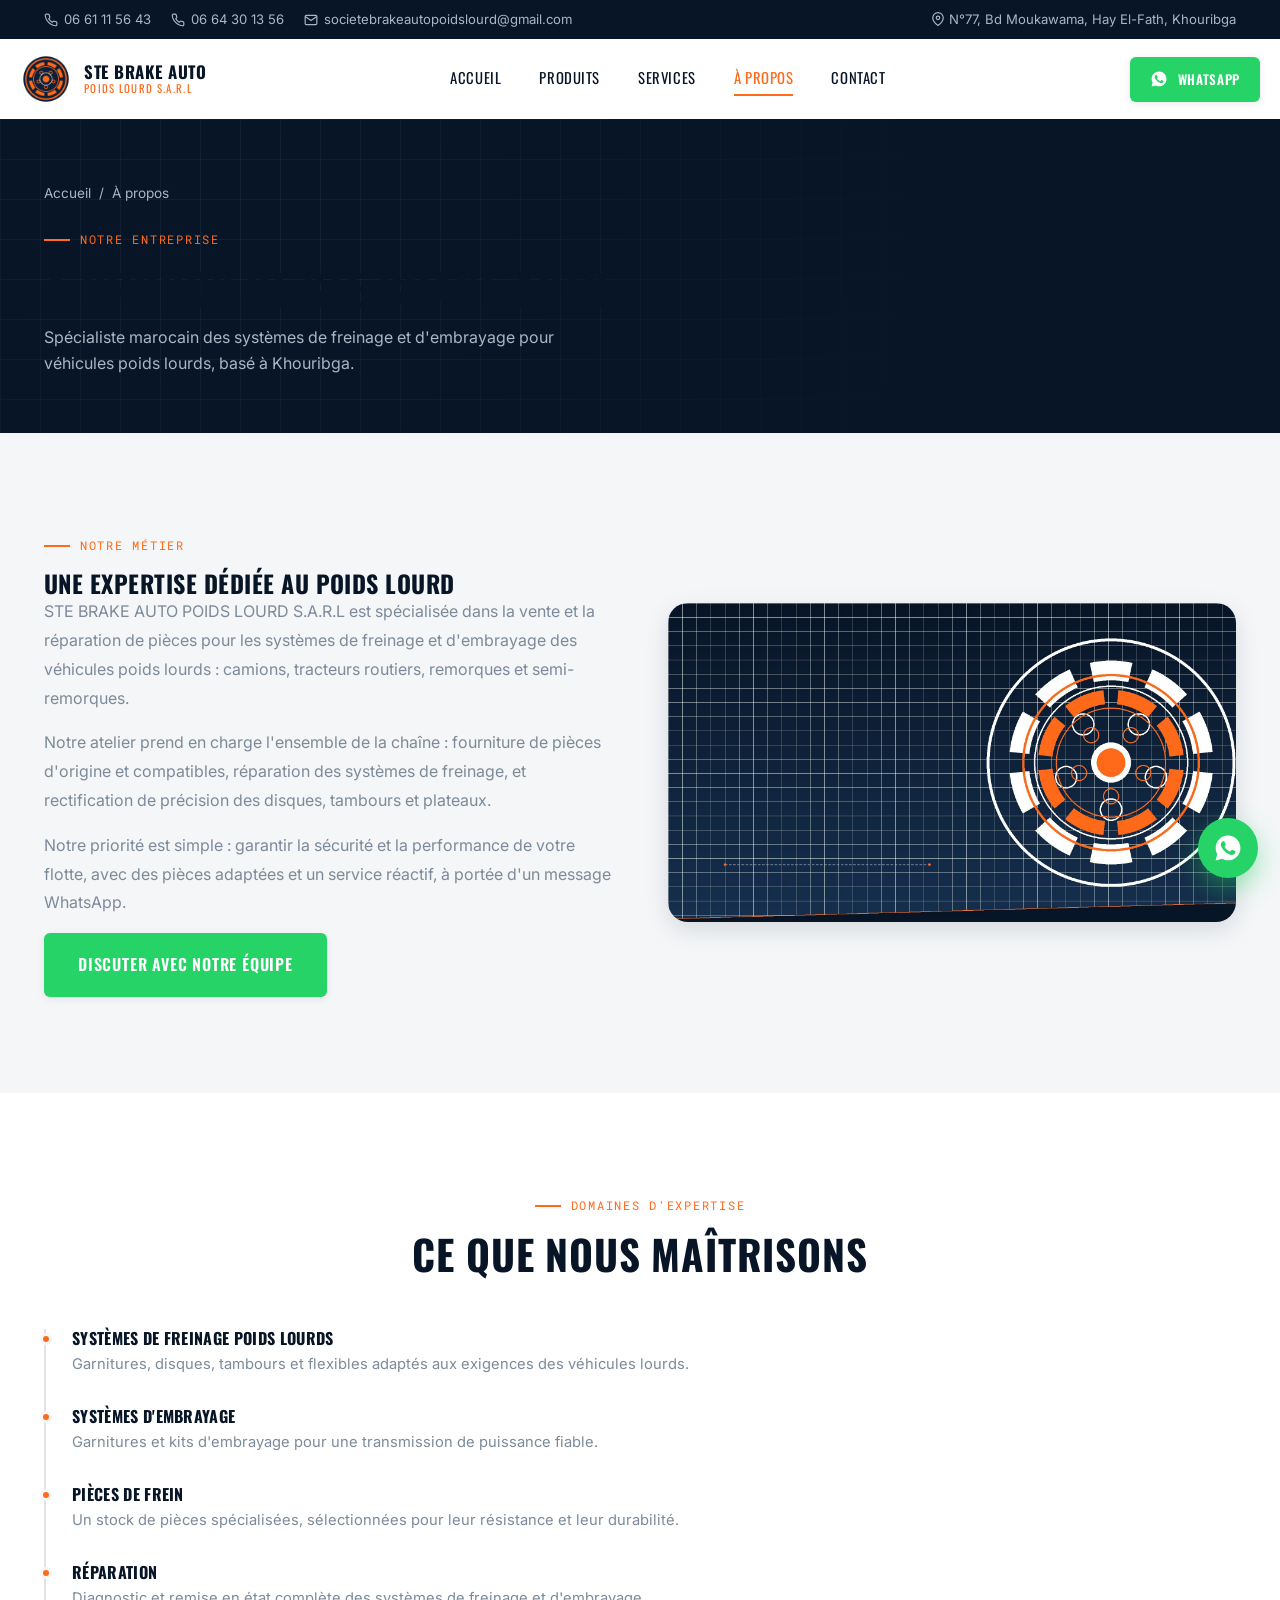
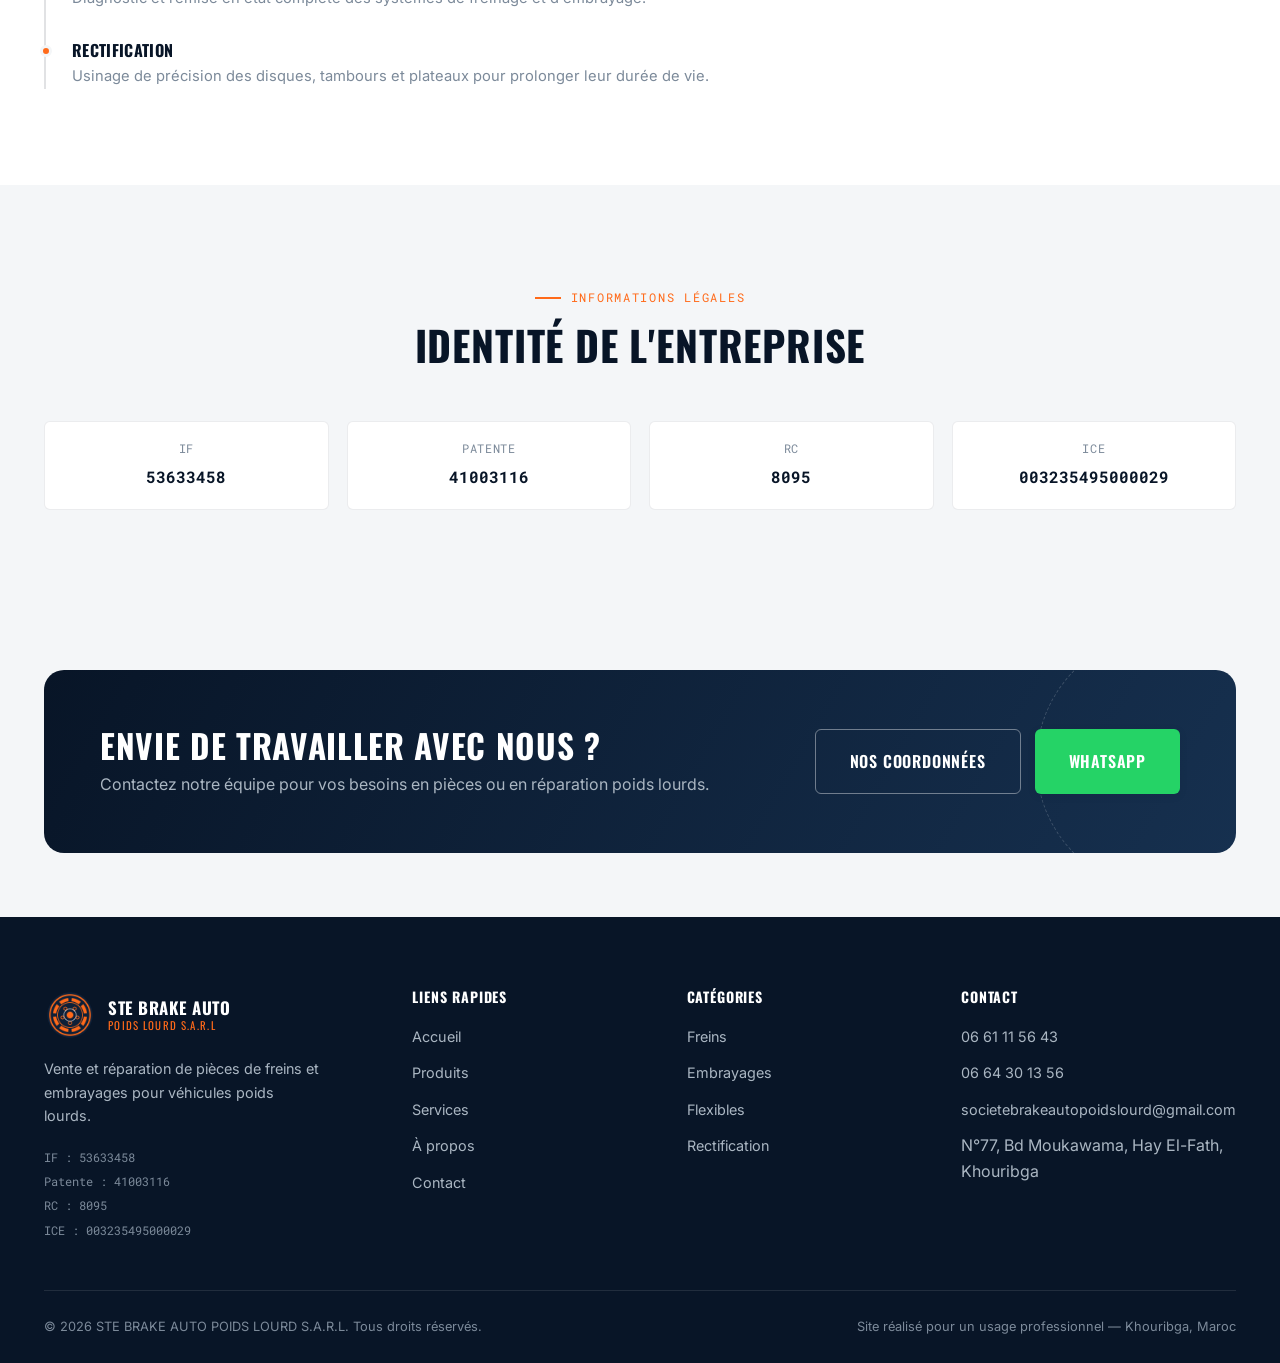
==== a-propos.html @ 781eb17f "first commit" ====
<!DOCTYPE html>
<html lang="fr">
<head>
<meta charset="UTF-8">
<meta name="viewport" content="width=device-width, initial-scale=1.0">
<title>À propos | STE BRAKE AUTO POIDS LOURD S.A.R.L</title>
<meta name="description" content="STE BRAKE AUTO POIDS LOURD S.A.R.L, spécialiste des systèmes de freinage et d'embrayage pour véhicules poids lourds à Khouribga, Maroc.">
<meta property="og:type" content="website">
<meta property="og:title" content="À propos | STE BRAKE AUTO POIDS LOURD">
<meta property="og:description" content="Spécialiste des systèmes de freinage et d'embrayage pour poids lourds.">
<meta property="og:image" content="./images/logo/logo.png">
<link rel="icon" type="image/png" sizes="32x32" href="./images/icons/favicon-32.png">
<link rel="apple-touch-icon" href="./images/icons/favicon-180.png">
<link rel="stylesheet" href="./css/style.css">
</head>
<body data-page="a-propos">

<div class="topbar">
  <div class="container">
    <div class="topbar-left">
      <a href="tel:+212661115643"><svg viewBox="0 0 24 24" fill="none" stroke="currentColor" stroke-width="2"><path d="M22 16.92v3a2 2 0 0 1-2.18 2 19.79 19.79 0 0 1-8.63-3.07 19.5 19.5 0 0 1-6-6 19.79 19.79 0 0 1-3.07-8.67A2 2 0 0 1 4.11 2h3a2 2 0 0 1 2 1.72c.127.96.362 1.903.7 2.81a2 2 0 0 1-.45 2.11L8.09 9.91a16 16 0 0 0 6 6l1.27-1.27a2 2 0 0 1 2.11-.45c.907.338 1.85.573 2.81.7A2 2 0 0 1 22 16.92z"/></svg> 06 61 11 56 43</a>
      <a href="tel:+212664301356"><svg viewBox="0 0 24 24" fill="none" stroke="currentColor" stroke-width="2"><path d="M22 16.92v3a2 2 0 0 1-2.18 2 19.79 19.79 0 0 1-8.63-3.07 19.5 19.5 0 0 1-6-6 19.79 19.79 0 0 1-3.07-8.67A2 2 0 0 1 4.11 2h3a2 2 0 0 1 2 1.72c.127.96.362 1.903.7 2.81a2 2 0 0 1-.45 2.11L8.09 9.91a16 16 0 0 0 6 6l1.27-1.27a2 2 0 0 1 2.11-.45c.907.338 1.85.573 2.81.7A2 2 0 0 1 22 16.92z"/></svg> 06 64 30 13 56</a>
      <a href="mailto:societebrakeautopoidslourd@gmail.com"><svg viewBox="0 0 24 24" fill="none" stroke="currentColor" stroke-width="2"><path d="M22 6 12 13 2 6"/><rect x="2" y="4" width="20" height="16" rx="2"/></svg> societebrakeautopoidslourd@gmail.com</a>
    </div>
    <div class="topbar-right">
      <span><svg viewBox="0 0 24 24" fill="none" stroke="currentColor" stroke-width="2" style="display:inline;vertical-align:-2px;width:14px;height:14px;"><path d="M21 10c0 7-9 13-9 13s-9-6-9-13a9 9 0 0 1 18 0z"/><circle cx="12" cy="10" r="3"/></svg> N°77, Bd Moukawama, Hay El-Fath, Khouribga</span>
    </div>
  </div>
</div>

<header class="site-header">
  <div class="container header-main">
    <a href="./index.html" class="brand">
      <img src="./images/logo/logo.png" alt="Logo STE BRAKE AUTO POIDS LOURD">
      <span class="brand-text"><strong>STE BRAKE AUTO</strong><span>Poids Lourd S.A.R.L</span></span>
    </a>
    <nav class="main-nav" aria-label="Navigation principale">
      <ul>
        <li><a href="./index.html" data-page="accueil">Accueil</a></li>
        <li><a href="./produits.html" data-page="produits">Produits</a></li>
        <li><a href="./services.html" data-page="services">Services</a></li>
        <li><a href="./a-propos.html" data-page="a-propos">À propos</a></li>
        <li><a href="./contact.html" data-page="contact">Contact</a></li>
      </ul>
    </nav>
    <div class="header-actions">
      <a href="#" data-wa="general" class="btn btn-whatsapp">
        <svg viewBox="0 0 24 24" fill="currentColor"><path d="M12.04 2C6.58 2 2.13 6.45 2.13 11.91c0 1.75.46 3.46 1.32 4.96L2.05 22l5.25-1.38a9.9 9.9 0 0 0 4.74 1.21h.01c5.46 0 9.91-4.45 9.91-9.91C21.96 6.45 17.5 2 12.04 2Zm5.8 14.09c-.24.68-1.4 1.32-1.93 1.4-.5.08-1.13.11-1.82-.11-.42-.13-.96-.31-1.65-.6-2.9-1.25-4.79-4.17-4.94-4.36-.14-.2-1.19-1.58-1.19-3.01 0-1.43.75-2.13 1.02-2.42.26-.29.57-.36.76-.36h.55c.18 0 .42-.03.65.5.24.55.81 1.9.88 2.04.07.14.12.31.02.5-.1.19-.15.31-.29.48-.15.17-.31.38-.44.51-.15.15-.3.31-.13.6.17.29.75 1.24 1.61 2 1.11.99 2.04 1.3 2.33 1.44.29.15.46.13.63-.05.17-.19.72-.84.92-1.13.19-.29.38-.24.63-.14.26.1 1.63.77 1.91.91.29.14.48.21.55.34.07.13.07.7-.17 1.38Z"/></svg>
        <span class="txt">WhatsApp</span>
      </a>
      <button class="hamburger" aria-label="Ouvrir le menu" aria-expanded="false"><span></span><span></span><span></span></button>
    </div>
  </div>
</header>
<div class="nav-overlay"></div>

<main>
  <section class="page-hero">
    <div class="container">
      <div class="breadcrumbs"><a href="./index.html">Accueil</a> / <span>À propos</span></div>
      <span class="eyebrow">Notre entreprise</span>
      <h1>À propos de STE BRAKE AUTO</h1>
      <p>Spécialiste marocain des systèmes de freinage et d'embrayage pour véhicules poids lourds, basé à Khouribga.</p>
    </div>
  </section>

  <section class="section">
    <div class="container about-hero">
      <div>
        <span class="eyebrow">Notre métier</span>
        <h2>Une expertise dédiée au poids lourd</h2>
        <p>STE BRAKE AUTO POIDS LOURD S.A.R.L est spécialisée dans la vente et la réparation de pièces pour les systèmes de freinage et d'embrayage des véhicules poids lourds : camions, tracteurs routiers, remorques et semi-remorques.</p>
        <p>Notre atelier prend en charge l'ensemble de la chaîne : fourniture de pièces d'origine et compatibles, réparation des systèmes de freinage, et rectification de précision des disques, tambours et plateaux.</p>
        <p>Notre priorité est simple : garantir la sécurité et la performance de votre flotte, avec des pièces adaptées et un service réactif, à portée d'un message WhatsApp.</p>
        <a href="#" data-wa="general" class="btn btn-whatsapp btn-lg">Discuter avec notre équipe</a>
      </div>
      <img src="./images/hero/hero-truck.jpg" alt="Illustration technique système de freinage poids lourd">
    </div>
  </section>

  <section class="section" style="background:var(--white);">
    <div class="container">
      <div class="section-head center">
        <span class="eyebrow" style="justify-content:center;">Domaines d'expertise</span>
        <h2 class="section-title">Ce que nous maîtrisons</h2>
      </div>
      <div class="timeline">
        <div class="timeline-item">
          <h4>Systèmes de freinage poids lourds</h4>
          <p>Garnitures, disques, tambours et flexibles adaptés aux exigences des véhicules lourds.</p>
        </div>
        <div class="timeline-item">
          <h4>Systèmes d'embrayage</h4>
          <p>Garnitures et kits d'embrayage pour une transmission de puissance fiable.</p>
        </div>
        <div class="timeline-item">
          <h4>Pièces de frein</h4>
          <p>Un stock de pièces spécialisées, sélectionnées pour leur résistance et leur durabilité.</p>
        </div>
        <div class="timeline-item">
          <h4>Réparation</h4>
          <p>Diagnostic et remise en état complète des systèmes de freinage et d'embrayage.</p>
        </div>
        <div class="timeline-item">
          <h4>Rectification</h4>
          <p>Usinage de précision des disques, tambours et plateaux pour prolonger leur durée de vie.</p>
        </div>
      </div>
    </div>
  </section>

  <section class="section">
    <div class="container">
      <div class="section-head center">
        <span class="eyebrow" style="justify-content:center;">Informations légales</span>
        <h2 class="section-title">Identité de l'entreprise</h2>
      </div>
      <div class="legal-grid">
        <div class="legal-item"><span>IF</span><strong>53633458</strong></div>
        <div class="legal-item"><span>Patente</span><strong>41003116</strong></div>
        <div class="legal-item"><span>RC</span><strong>8095</strong></div>
        <div class="legal-item"><span>ICE</span><strong>003235495000029</strong></div>
      </div>
    </div>
  </section>

  <section class="section-tight">
    <div class="container">
      <div class="cta-band">
        <div>
          <h2>Envie de travailler avec nous ?</h2>
          <p>Contactez notre équipe pour vos besoins en pièces ou en réparation poids lourds.</p>
        </div>
        <div class="cta-band-actions">
          <a href="./contact.html" class="btn btn-outline btn-lg">Nos coordonnées</a>
          <a href="#" data-wa="general" class="btn btn-whatsapp btn-lg">WhatsApp</a>
        </div>
      </div>
    </div>
  </section>
</main>

<footer class="site-footer">
  <div class="container">
    <div class="footer-grid">
      <div class="footer-brand">
        <a href="./index.html" class="brand">
          <img src="./images/logo/logo.png" alt="Logo STE BRAKE AUTO POIDS LOURD">
          <span class="brand-text"><strong>STE BRAKE AUTO</strong><span>Poids Lourd S.A.R.L</span></span>
        </a>
        <p>Vente et réparation de pièces de freins et embrayages pour véhicules poids lourds.</p>
        <div class="footer-legal">
          IF : 53633458<br>Patente : 41003116<br>RC : 8095<br>ICE : 003235495000029
        </div>
      </div>
      <div class="footer-col">
        <h4>Liens rapides</h4>
        <ul>
          <li><a href="./index.html">Accueil</a></li>
          <li><a href="./produits.html">Produits</a></li>
          <li><a href="./services.html">Services</a></li>
          <li><a href="./a-propos.html">À propos</a></li>
          <li><a href="./contact.html">Contact</a></li>
        </ul>
      </div>
      <div class="footer-col">
        <h4>Catégories</h4>
        <ul>
          <li><a href="./produits.html?categorie=freins">Freins</a></li>
          <li><a href="./produits.html?categorie=embrayages">Embrayages</a></li>
          <li><a href="./produits.html?categorie=flexibles">Flexibles</a></li>
          <li><a href="./services.html">Rectification</a></li>
        </ul>
      </div>
      <div class="footer-col">
        <h4>Contact</h4>
        <ul>
          <li><a href="tel:+212661115643">06 61 11 56 43</a></li>
          <li><a href="tel:+212664301356">06 64 30 13 56</a></li>
          <li><a href="mailto:societebrakeautopoidslourd@gmail.com">societebrakeautopoidslourd@gmail.com</a></li>
          <li>N°77, Bd Moukawama, Hay El-Fath, Khouribga</li>
        </ul>
      </div>
    </div>
    <div class="footer-bottom">
      <span>&copy; <span data-year></span> STE BRAKE AUTO POIDS LOURD S.A.R.L. Tous droits réservés.</span>
      <span>Site réalisé pour un usage professionnel — Khouribga, Maroc</span>
    </div>
  </div>
</footer>

<a href="#" data-wa="general" class="wa-float" aria-label="Contacter sur WhatsApp">
  <svg viewBox="0 0 24 24" fill="currentColor"><path d="M12.04 2C6.58 2 2.13 6.45 2.13 11.91c0 1.75.46 3.46 1.32 4.96L2.05 22l5.25-1.38a9.9 9.9 0 0 0 4.74 1.21h.01c5.46 0 9.91-4.45 9.91-9.91C21.96 6.45 17.5 2 12.04 2Zm5.8 14.09c-.24.68-1.4 1.32-1.93 1.4-.5.08-1.13.11-1.82-.11-.42-.13-.96-.31-1.65-.6-2.9-1.25-4.79-4.17-4.94-4.36-.14-.2-1.19-1.58-1.19-3.01 0-1.43.75-2.13 1.02-2.42.26-.29.57-.36.76-.36h.55c.18 0 .42-.03.65.5.24.55.81 1.9.88 2.04.07.14.12.31.02.5-.1.19-.15.31-.29.48-.15.17-.31.38-.44.51-.15.15-.3.31-.13.6.17.29.75 1.24 1.61 2 1.11.99 2.04 1.3 2.33 1.44.29.15.46.13.63-.05.17-.19.72-.84.92-1.13.19-.29.38-.24.63-.14.26.1 1.63.77 1.91.91.29.14.48.21.55.34.07.13.07.7-.17 1.38Z"/></svg>
</a>

<script src="./js/whatsapp.js"></script>
<script src="./js/products.js"></script>
<script src="./js/main.js"></script>
</body>
</html>
---- css/style.css ----
/* =========================================================================
   STE BRAKE AUTO POIDS LOURD — Stylesheet
   Design language: "technical blueprint" — navy + orange, schematic lines,
   stamped reference tags, brake-disc motifs. See README for palette notes.
   ========================================================================= */

/* ---------- Fonts ---------- */
@import url('https://fonts.googleapis.com/css2?family=Oswald:wght@400;500;600;700&family=Inter:wght@400;500;600;700;800&family=Roboto+Mono:wght@400;500;700&display=swap');

/* ---------- Design tokens ---------- */
:root{
  --navy-900:#081527;
  --navy-800:#0e2038;
  --navy-700:#16304f;
  --navy-600:#1d3d63;
  --steel:#7c8a9a;
  --steel-light:#aab6c2;
  --ink:#16212e;
  --offwhite:#f4f6f8;
  --white:#ffffff;
  --orange:#ff6a1a;
  --orange-dark:#e0530a;
  --whatsapp:#25d366;
  --whatsapp-dark:#1ebe5b;

  --font-display:'Oswald', sans-serif;
  --font-body:'Inter', sans-serif;
  --font-mono:'Roboto Mono', monospace;

  --radius-sm:6px;
  --radius-md:12px;
  --radius-lg:20px;

  --shadow-sm:0 2px 8px rgba(8,21,39,.08);
  --shadow-md:0 8px 24px rgba(8,21,39,.12);
  --shadow-lg:0 20px 48px rgba(8,21,39,.22);

  --container:1240px;
  --header-h:132px;
}

/* ---------- Reset ---------- */
*,*::before,*::after{box-sizing:border-box;margin:0;padding:0;}
html{scroll-behavior:smooth;}
body{
  font-family:var(--font-body);
  color:var(--ink);
  background:var(--offwhite);
  line-height:1.6;
  -webkit-font-smoothing:antialiased;
  overflow-x:hidden;
}
img{max-width:100%;display:block;}
a{color:inherit;text-decoration:none;}
ul{list-style:none;}
button{font-family:inherit;cursor:pointer;border:none;background:none;}
input,textarea,select{font-family:inherit;font-size:1rem;}
h1,h2,h3,h4{font-family:var(--font-display);text-transform:uppercase;letter-spacing:.02em;line-height:1.15;color:var(--navy-900);}
:focus-visible{outline:3px solid var(--orange);outline-offset:3px;}

.container{max-width:var(--container);margin:0 auto;padding:0 24px;}

@media (prefers-reduced-motion: reduce){
  *{animation-duration:.001ms !important;animation-iteration-count:1 !important;transition-duration:.001ms !important;scroll-behavior:auto !important;}
}

/* ---------- Utility ---------- */
.eyebrow{
  font-family:var(--font-mono);
  font-size:.78rem;
  letter-spacing:.14em;
  text-transform:uppercase;
  color:var(--orange);
  display:inline-flex;
  align-items:center;
  gap:10px;
  margin-bottom:14px;
}
.eyebrow::before{content:"";width:26px;height:2px;background:var(--orange);display:inline-block;}
.section{padding:96px 0;}
.section-tight{padding:64px 0;}
.section-title{font-size:clamp(1.9rem,3.2vw,2.7rem);margin-bottom:16px;}
.section-sub{color:var(--steel);max-width:620px;font-size:1.05rem;}
.section-head{margin-bottom:52px;}
.section-head.center{text-align:center;margin-left:auto;margin-right:auto;}
.section-head.center .section-sub{margin-left:auto;margin-right:auto;}
.section-head.split{display:flex;justify-content:space-between;align-items:flex-end;gap:24px;flex-wrap:wrap;}

.bg-navy{background:var(--navy-900);color:var(--white);}
.bg-navy h1,.bg-navy h2,.bg-navy h3,.bg-navy h4{color:var(--white);}
.bg-navy .section-sub{color:var(--steel-light);}

.btn{
  display:inline-flex;align-items:center;justify-content:center;gap:10px;
  font-family:var(--font-display);text-transform:uppercase;letter-spacing:.05em;
  font-size:.92rem;font-weight:600;
  padding:16px 30px;border-radius:var(--radius-sm);
  transition:transform .18s ease, box-shadow .18s ease, background .18s ease;
  white-space:nowrap;
}
.btn svg{width:18px;height:18px;flex:none;}
.btn:hover{transform:translateY(-2px);}
.btn-primary{background:var(--orange);color:var(--white);box-shadow:var(--shadow-sm);}
.btn-primary:hover{background:var(--orange-dark);box-shadow:var(--shadow-md);}
.btn-outline{background:transparent;color:var(--white);border:1.5px solid rgba(255,255,255,.4);}
.btn-outline:hover{border-color:var(--white);background:rgba(255,255,255,.08);}
.btn-outline-navy{background:transparent;color:var(--navy-900);border:1.5px solid rgba(8,21,39,.3);}
.btn-outline-navy:hover{border-color:var(--navy-900);background:rgba(8,21,39,.05);}
.btn-whatsapp{background:var(--whatsapp);color:var(--white);box-shadow:var(--shadow-sm);}
.btn-whatsapp:hover{background:var(--whatsapp-dark);box-shadow:var(--shadow-md);}
.btn-block{width:100%;}
.btn-lg{padding:19px 34px;font-size:1rem;}

.ref-tag{
  font-family:var(--font-mono);font-size:.72rem;letter-spacing:.05em;
  border:1px solid var(--orange);color:var(--orange);
  padding:3px 9px;border-radius:4px;display:inline-block;
}

/* ---------- Top bar ---------- */
.topbar{background:var(--navy-900);color:var(--steel-light);font-size:.82rem;}
.topbar .container{display:flex;justify-content:space-between;align-items:center;padding-top:9px;padding-bottom:9px;gap:16px;flex-wrap:wrap;}
.topbar-left,.topbar-right{display:flex;gap:20px;flex-wrap:wrap;align-items:center;}
.topbar a{display:inline-flex;align-items:center;gap:6px;transition:color .15s;}
.topbar a:hover{color:var(--orange);}
.topbar svg{width:14px;height:14px;flex:none;}

/* ---------- Header ---------- */
.site-header{
  position:sticky;top:0;z-index:200;
  background:var(--white);
  box-shadow:0 1px 0 rgba(8,21,39,.08);
}
.header-main{display:flex;align-items:center;justify-content:space-between;gap:24px;padding:14px 0;}
.brand{display:flex;align-items:center;gap:12px;flex:none;}
.brand img{width:52px;height:52px;}
.brand-text{font-family:var(--font-display);line-height:1.1;}
.brand-text strong{display:block;font-size:1.05rem;letter-spacing:.03em;color:var(--navy-900);}
.brand-text span{display:block;font-size:.68rem;letter-spacing:.12em;color:var(--orange);text-transform:uppercase;margin-top:2px;}

.main-nav ul{display:flex;gap:6px;align-items:center;}
.main-nav a{
  font-family:var(--font-display);font-size:.92rem;text-transform:uppercase;letter-spacing:.04em;
  padding:10px 16px;border-radius:var(--radius-sm);color:var(--navy-900);position:relative;
  transition:color .15s;
}
.main-nav a:hover,.main-nav a.active{color:var(--orange);}
.main-nav a.active::after{content:"";position:absolute;left:16px;right:16px;bottom:2px;height:2px;background:var(--orange);}

.header-actions{display:flex;align-items:center;gap:14px;}
.header-actions .btn{padding:12px 20px;font-size:.82rem;}
.hamburger{display:none;flex-direction:column;gap:5px;padding:8px;flex:none;}
.hamburger span{width:26px;height:2px;background:var(--navy-900);border-radius:2px;transition:transform .2s, opacity .2s;}
.hamburger.open span:nth-child(1){transform:translateY(7px) rotate(45deg);}
.hamburger.open span:nth-child(2){opacity:0;}
.hamburger.open span:nth-child(3){transform:translateY(-7px) rotate(-45deg);}

@media (max-width:960px){
  .main-nav{
    position:fixed;inset:0 0 0 auto;top:0;height:100vh;width:min(320px,86vw);
    background:var(--navy-900);padding:100px 28px 40px;
    transform:translateX(100%);transition:transform .28s ease;overflow-y:auto;z-index:210;
  }
  .main-nav.open{transform:translateX(0);}
  .main-nav ul{flex-direction:column;align-items:flex-start;gap:2px;width:100%;}
  .main-nav a{color:var(--white);width:100%;padding:14px 10px;font-size:1.05rem;}
  .main-nav a.active::after{display:none;}
  .main-nav a.active{color:var(--orange);}
  .nav-overlay{position:fixed;inset:0;background:rgba(8,21,39,.55);opacity:0;pointer-events:none;transition:opacity .25s;z-index:205;}
  .nav-overlay.open{opacity:1;pointer-events:auto;}
  .hamburger{display:flex;}
  .header-actions .btn-outline-navy-label{display:none;}
}
@media (min-width:961px){ .nav-overlay{display:none;} }
@media (max-width:600px){
  .header-actions .btn span.txt{display:none;}
  .header-actions .btn{padding:12px 14px;}
}

/* ---------- Hero ---------- */
.hero{
  position:relative;background:var(--navy-900);color:var(--white);
  overflow:hidden;padding:110px 0 130px;
}
.hero::before{
  content:"";position:absolute;inset:0;
  background-image:
    linear-gradient(rgba(255,255,255,.05) 1px, transparent 1px),
    linear-gradient(90deg, rgba(255,255,255,.05) 1px, transparent 1px);
  background-size:44px 44px;
  mask-image:linear-gradient(180deg, transparent, #000 15%, #000 70%, transparent);
}
.hero-grid{position:relative;z-index:2;display:grid;grid-template-columns:1.05fr .95fr;gap:40px;align-items:center;}
.hero-copy .eyebrow{color:var(--orange);}
.hero h1{font-size:clamp(2.2rem,4.6vw,3.6rem);margin-bottom:22px;color:var(--white);}
.hero h1 em{font-style:normal;color:var(--orange);}
.hero p.lead{font-size:1.12rem;color:var(--steel-light);max-width:520px;margin-bottom:36px;}
.hero-actions{display:flex;gap:16px;flex-wrap:wrap;margin-bottom:44px;}
.hero-stats{display:flex;gap:36px;flex-wrap:wrap;}
.hero-stats div strong{display:block;font-family:var(--font-display);font-size:1.7rem;color:var(--white);}
.hero-stats div span{font-size:.8rem;color:var(--steel-light);text-transform:uppercase;letter-spacing:.06em;}

.hero-visual{position:relative;height:420px;display:flex;align-items:center;justify-content:center;}
.hero-visual img{position:absolute;inset:0;width:100%;height:100%;object-fit:cover;border-radius:var(--radius-lg);opacity:.9;}
.hero-visual .frame-corner{position:absolute;inset:18px;border:1px solid rgba(255,255,255,.25);border-radius:var(--radius-md);pointer-events:none;}
.hero-tag{
  position:absolute;bottom:22px;left:22px;z-index:3;
  background:rgba(8,21,39,.72);backdrop-filter:blur(4px);
  border:1px solid rgba(255,106,26,.5);border-radius:var(--radius-sm);
  padding:10px 14px;font-family:var(--font-mono);font-size:.75rem;color:var(--orange);
}

@media (max-width:960px){
  .hero-grid{grid-template-columns:1fr;}
  .hero-visual{height:280px;order:-1;}
}

/* ---------- Categories ---------- */
.cat-grid{display:grid;grid-template-columns:repeat(5,1fr);gap:20px;}
.cat-card{
  background:var(--white);border-radius:var(--radius-md);overflow:hidden;
  box-shadow:var(--shadow-sm);transition:transform .2s ease, box-shadow .2s ease;
  border:1px solid rgba(8,21,39,.06);
}
.cat-card:hover{transform:translateY(-6px);box-shadow:var(--shadow-lg);}
.cat-card .cat-img{aspect-ratio:1/1;overflow:hidden;}
.cat-card .cat-img img{width:100%;height:100%;object-fit:cover;transition:transform .35s ease;}
.cat-card:hover .cat-img img{transform:scale(1.08);}
.cat-card-body{padding:18px 18px 22px;}
.cat-card-body h3{font-size:1rem;margin-bottom:6px;}
.cat-card-body p{font-size:.86rem;color:var(--steel);}
@media (max-width:1080px){.cat-grid{grid-template-columns:repeat(3,1fr);}}
@media (max-width:640px){.cat-grid{grid-template-columns:repeat(2,1fr);}}

/* ---------- Product cards / grid ---------- */
.product-grid{display:grid;grid-template-columns:repeat(3,1fr);gap:26px;}
.product-card{
  background:var(--white);border-radius:var(--radius-md);overflow:hidden;
  box-shadow:var(--shadow-sm);border:1px solid rgba(8,21,39,.06);
  display:flex;flex-direction:column;transition:transform .2s ease, box-shadow .2s ease;
}
.product-card:hover{transform:translateY(-5px);box-shadow:var(--shadow-lg);}
.product-thumb{position:relative;aspect-ratio:4/3;overflow:hidden;background:var(--navy-800);}
.product-thumb img{width:100%;height:100%;object-fit:cover;transition:transform .35s ease;}
.product-card:hover .product-thumb img{transform:scale(1.06);}
.product-thumb .ref-tag{position:absolute;top:12px;left:12px;background:rgba(8,21,39,.75);backdrop-filter:blur(2px);}
.product-badge{
  position:absolute;top:12px;right:12px;font-family:var(--font-mono);font-size:.68rem;
  padding:4px 9px;border-radius:4px;letter-spacing:.04em;text-transform:uppercase;
}
.product-badge.in{background:rgba(37,211,102,.16);color:#1a9c50;border:1px solid rgba(37,211,102,.4);}
.product-badge.out{background:rgba(224,83,10,.14);color:var(--orange-dark);border:1px solid rgba(224,83,10,.4);}
.product-body{padding:20px 20px 22px;display:flex;flex-direction:column;gap:10px;flex:1;}
.product-cat{font-family:var(--font-mono);font-size:.72rem;letter-spacing:.08em;text-transform:uppercase;color:var(--steel);}
.product-body h3{font-size:1.08rem;text-transform:none;letter-spacing:0;color:var(--navy-900);}
.product-body .price{font-family:var(--font-display);font-size:1.15rem;color:var(--orange-dark);letter-spacing:.02em;}
.product-body .btn{margin-top:auto;}

@media (max-width:1080px){.product-grid{grid-template-columns:repeat(2,1fr);}}
@media (max-width:600px){.product-grid{grid-template-columns:1fr;}}

.filters{display:flex;gap:10px;flex-wrap:wrap;margin-bottom:36px;}
.filter-btn{
  font-family:var(--font-mono);font-size:.8rem;letter-spacing:.03em;
  padding:10px 18px;border-radius:999px;border:1.5px solid rgba(8,21,39,.15);
  color:var(--navy-900);transition:all .18s ease;background:var(--white);
}
.filter-btn:hover{border-color:var(--orange);}
.filter-btn.active{background:var(--navy-900);border-color:var(--navy-900);color:var(--white);}
.empty-state{text-align:center;padding:60px 20px;color:var(--steel);}

/* ---------- Services ---------- */
.services-grid{display:grid;grid-template-columns:repeat(3,1fr);gap:26px;}
.service-card{background:var(--white);border-radius:var(--radius-md);overflow:hidden;box-shadow:var(--shadow-sm);border:1px solid rgba(8,21,39,.06);transition:transform .2s ease,box-shadow .2s ease;}
.service-card:hover{transform:translateY(-6px);box-shadow:var(--shadow-lg);}
.service-thumb{aspect-ratio:16/10;overflow:hidden;background:var(--navy-800);}
.service-thumb img{width:100%;height:100%;object-fit:cover;}
.service-body{padding:22px 22px 26px;}
.service-body h3{font-size:1.1rem;margin-bottom:10px;}
.service-body p{color:var(--steel);font-size:.92rem;margin-bottom:18px;}
@media (max-width:1080px){.services-grid{grid-template-columns:repeat(2,1fr);}}
@media (max-width:640px){.services-grid{grid-template-columns:1fr;}}

/* ---------- Why us / features ---------- */
.feature-grid{display:grid;grid-template-columns:repeat(4,1fr);gap:24px;}
.feature-card{padding:28px 22px;border-radius:var(--radius-md);background:var(--navy-800);color:var(--white);}
.feature-card .num{font-family:var(--font-mono);color:var(--orange);font-size:.78rem;margin-bottom:14px;display:block;}
.feature-card h3{font-size:1rem;color:var(--white);margin-bottom:10px;}
.feature-card p{font-size:.88rem;color:var(--steel-light);}
@media (max-width:960px){.feature-grid{grid-template-columns:repeat(2,1fr);}}
@media (max-width:520px){.feature-grid{grid-template-columns:1fr;}}

/* ---------- CTA band ---------- */
.cta-band{
  background:linear-gradient(120deg, var(--navy-900), var(--navy-700));
  color:var(--white);border-radius:var(--radius-lg);
  padding:56px;display:flex;justify-content:space-between;align-items:center;gap:30px;flex-wrap:wrap;
  position:relative;overflow:hidden;
}
.cta-band::after{
  content:"";position:absolute;right:-60px;top:50%;transform:translateY(-50%);
  width:260px;height:260px;border-radius:50%;border:1px dashed rgba(255,255,255,.18);
}
.cta-band h2{color:var(--white);font-size:clamp(1.5rem,2.6vw,2.1rem);margin-bottom:8px;}
.cta-band p{color:var(--steel-light);}
.cta-band-actions{display:flex;gap:14px;flex-wrap:wrap;position:relative;z-index:2;}

/* ---------- Product detail page ---------- */
.breadcrumbs{font-size:.85rem;color:var(--steel);padding:22px 0;display:flex;gap:8px;flex-wrap:wrap;}
.breadcrumbs a:hover{color:var(--orange);}
.product-detail{display:grid;grid-template-columns:1fr 1fr;gap:56px;align-items:flex-start;}
.pd-gallery-main{
  position:relative;aspect-ratio:4/3;border-radius:var(--radius-md);overflow:hidden;
  background:var(--navy-800);box-shadow:var(--shadow-md);margin-bottom:14px;
}
.pd-gallery-main img{width:100%;height:100%;object-fit:cover;}
.pd-thumbs{display:flex;gap:12px;}
.pd-thumbs button{width:84px;height:64px;border-radius:8px;overflow:hidden;border:2px solid transparent;opacity:.7;transition:all .15s;flex:none;}
.pd-thumbs button.active,.pd-thumbs button:hover{opacity:1;border-color:var(--orange);}
.pd-thumbs img{width:100%;height:100%;object-fit:cover;}

.pd-info .product-cat{margin-bottom:10px;display:block;}
.pd-info h1{font-size:clamp(1.6rem,3vw,2.2rem);margin-bottom:14px;}
.pd-meta{display:flex;gap:10px;flex-wrap:wrap;margin-bottom:22px;}
.pd-price{font-family:var(--font-display);font-size:1.7rem;color:var(--orange-dark);margin-bottom:6px;}
.pd-avail{font-size:.88rem;font-weight:600;margin-bottom:24px;display:inline-flex;align-items:center;gap:8px;}
.pd-avail.in{color:#1a9c50;}
.pd-avail.out{color:var(--orange-dark);}
.pd-avail::before{content:"";width:9px;height:9px;border-radius:50%;background:currentColor;display:inline-block;}
.pd-desc{color:var(--steel);margin-bottom:28px;line-height:1.75;}
.pd-info .btn-lg{margin-bottom:14px;}
.pd-note{font-size:.82rem;color:var(--steel);}
.pd-spec-table{width:100%;border-collapse:collapse;margin-top:28px;font-size:.92rem;}
.pd-spec-table tr{border-bottom:1px solid rgba(8,21,39,.08);}
.pd-spec-table td{padding:10px 0;}
.pd-spec-table td:first-child{color:var(--steel);width:40%;}
.pd-spec-table td:last-child{font-weight:600;font-family:var(--font-mono);font-size:.85rem;}

@media (max-width:900px){ .product-detail{grid-template-columns:1fr;gap:32px;} }

.related-heading{margin:80px 0 28px;}

/* ---------- About page ---------- */
.about-hero{display:grid;grid-template-columns:1fr 1fr;gap:56px;align-items:center;}
.about-hero img{border-radius:var(--radius-lg);box-shadow:var(--shadow-md);}
.about-hero h1{font-size:clamp(1.9rem,3.4vw,2.6rem);margin-bottom:20px;}
.about-hero p{color:var(--steel);margin-bottom:16px;line-height:1.8;}
.legal-grid{display:grid;grid-template-columns:repeat(4,1fr);gap:18px;margin-top:20px;}
.legal-item{background:var(--white);border:1px solid rgba(8,21,39,.08);border-radius:var(--radius-sm);padding:18px;text-align:center;}
.legal-item span{display:block;font-family:var(--font-mono);font-size:.72rem;color:var(--steel);text-transform:uppercase;letter-spacing:.06em;margin-bottom:6px;}
.legal-item strong{font-family:var(--font-mono);font-size:1rem;color:var(--navy-900);}
@media (max-width:900px){.about-hero{grid-template-columns:1fr;}}
@media (max-width:640px){.legal-grid{grid-template-columns:repeat(2,1fr);}}

.timeline{border-left:2px solid rgba(8,21,39,.12);padding-left:26px;display:flex;flex-direction:column;gap:30px;margin-top:10px;}
.timeline-item{position:relative;}
.timeline-item::before{content:"";position:absolute;left:-32px;top:4px;width:12px;height:12px;border-radius:50%;background:var(--orange);border:3px solid var(--offwhite);}
.timeline-item h4{font-size:1rem;margin-bottom:6px;}
.timeline-item p{color:var(--steel);font-size:.92rem;}

/* ---------- Contact page ---------- */
.contact-grid{display:grid;grid-template-columns:.9fr 1.1fr;gap:56px;align-items:flex-start;}
.contact-info-card{background:var(--navy-900);color:var(--white);border-radius:var(--radius-lg);padding:38px;margin-bottom:24px;}
.contact-info-card h3{color:var(--white);font-size:1.1rem;margin-bottom:22px;}
.contact-row{display:flex;gap:14px;align-items:flex-start;padding:14px 0;border-bottom:1px solid rgba(255,255,255,.1);}
.contact-row:last-child{border-bottom:none;}
.contact-row svg{width:20px;height:20px;flex:none;color:var(--orange);margin-top:2px;}
.contact-row div span{display:block;font-size:.76rem;color:var(--steel-light);text-transform:uppercase;letter-spacing:.06em;margin-bottom:2px;}
.contact-row div a,.contact-row div p{font-size:.98rem;}
.contact-row div a:hover{color:var(--orange);}

.hours-card{background:var(--white);border:1px solid rgba(8,21,39,.08);border-radius:var(--radius-lg);padding:32px;}
.hours-card h3{font-size:1.05rem;margin-bottom:18px;}
.hours-row{display:flex;justify-content:space-between;padding:9px 0;border-bottom:1px dashed rgba(8,21,39,.12);font-size:.92rem;}
.hours-row:last-child{border-bottom:none;}
.hours-row span:first-child{color:var(--steel);}
.hours-row span:last-child{font-family:var(--font-mono);font-weight:600;}

.contact-form-card{background:var(--white);border:1px solid rgba(8,21,39,.08);border-radius:var(--radius-lg);padding:38px;box-shadow:var(--shadow-sm);}
.contact-form-card h3{font-size:1.15rem;margin-bottom:6px;}
.contact-form-card > p{color:var(--steel);font-size:.92rem;margin-bottom:26px;}
.form-row{display:grid;grid-template-columns:1fr 1fr;gap:18px;margin-bottom:18px;}
.form-group{display:flex;flex-direction:column;gap:7px;margin-bottom:18px;}
.form-group label{font-size:.82rem;font-weight:600;color:var(--navy-900);}
.form-group input,.form-group select,.form-group textarea{
  padding:13px 15px;border:1.5px solid rgba(8,21,39,.14);border-radius:var(--radius-sm);
  background:var(--offwhite);transition:border-color .15s;
}
.form-group input:focus,.form-group select:focus,.form-group textarea:focus{border-color:var(--orange);outline:none;background:var(--white);}
.form-group textarea{resize:vertical;min-height:120px;}
.form-error{font-size:.78rem;color:#d1352a;min-height:16px;}
.form-note{font-size:.8rem;color:var(--steel);margin-top:10px;}
.form-success{
  display:none;align-items:center;gap:12px;background:rgba(37,211,102,.1);
  border:1px solid rgba(37,211,102,.35);color:#1a9c50;padding:16px 18px;
  border-radius:var(--radius-sm);margin-bottom:20px;font-size:.92rem;
}
.form-success.show{display:flex;}
@media (max-width:900px){.contact-grid{grid-template-columns:1fr;}}
@media (max-width:560px){.form-row{grid-template-columns:1fr;}}

.map-wrap{border-radius:var(--radius-lg);overflow:hidden;box-shadow:var(--shadow-sm);margin-top:56px;border:1px solid rgba(8,21,39,.08);}
.map-wrap iframe{width:100%;height:420px;border:0;display:block;}

/* ---------- Footer ---------- */
.site-footer{background:var(--navy-900);color:var(--steel-light);padding-top:72px;}
.footer-grid{display:grid;grid-template-columns:1.4fr 1fr 1fr 1.1fr;gap:40px;padding-bottom:48px;border-bottom:1px solid rgba(255,255,255,.1);}
.footer-brand .brand{margin-bottom:16px;}
.footer-brand .brand-text strong,.footer-brand .brand-text span{color:var(--white);}
.footer-brand .brand-text span{color:var(--orange);}
.footer-brand p{font-size:.9rem;color:var(--steel-light);margin-bottom:18px;max-width:280px;}
.footer-legal{font-family:var(--font-mono);font-size:.76rem;color:var(--steel);line-height:2;}
.footer-col h4{color:var(--white);font-size:.88rem;margin-bottom:18px;letter-spacing:.06em;}
.footer-col ul{display:flex;flex-direction:column;gap:11px;}
.footer-col a{font-size:.9rem;color:var(--steel-light);transition:color .15s;}
.footer-col a:hover{color:var(--orange);}
.footer-social{display:flex;gap:10px;margin-top:18px;}
.footer-social a{width:38px;height:38px;border-radius:50%;border:1px solid rgba(255,255,255,.18);display:flex;align-items:center;justify-content:center;transition:all .15s;}
.footer-social a:hover{background:var(--orange);border-color:var(--orange);}
.footer-social svg{width:16px;height:16px;}
.footer-bottom{display:flex;justify-content:space-between;align-items:center;padding:26px 0;font-size:.8rem;color:var(--steel);flex-wrap:wrap;gap:10px;}
@media (max-width:960px){.footer-grid{grid-template-columns:1fr 1fr;}}
@media (max-width:560px){.footer-grid{grid-template-columns:1fr;}}

/* ---------- Floating WhatsApp button ---------- */
.wa-float{
  position:fixed;right:22px;bottom:22px;z-index:300;
  width:60px;height:60px;border-radius:50%;background:var(--whatsapp);
  display:flex;align-items:center;justify-content:center;box-shadow:0 10px 26px rgba(37,211,102,.45);
  animation:wa-pulse 2.6s ease-in-out infinite;
}
.wa-float svg{width:30px;height:30px;color:var(--white);}
.wa-float:hover{background:var(--whatsapp-dark);}
@keyframes wa-pulse{
  0%,100%{box-shadow:0 10px 26px rgba(37,211,102,.45);}
  50%{box-shadow:0 10px 26px rgba(37,211,102,.75), 0 0 0 10px rgba(37,211,102,.12);}
}
@media (max-width:600px){ .wa-float{width:54px;height:54px;right:16px;bottom:16px;} .wa-float svg{width:26px;height:26px;} }

/* ---------- Page hero (inner pages) ---------- */
.page-hero{background:var(--navy-900);color:var(--white);padding:64px 0 56px;position:relative;overflow:hidden;}
.page-hero::before{
  content:"";position:absolute;inset:0;
  background-image:linear-gradient(rgba(255,255,255,.05) 1px, transparent 1px),linear-gradient(90deg, rgba(255,255,255,.05) 1px, transparent 1px);
  background-size:40px 40px;mask-image:radial-gradient(circle at 20% 30%, #000 0%, transparent 70%);
}
.page-hero h1{position:relative;z-index:2;font-size:clamp(1.9rem,3.6vw,2.7rem);}
.page-hero p{position:relative;z-index:2;color:var(--steel-light);max-width:560px;margin-top:12px;}
.page-hero .breadcrumbs{position:relative;z-index:2;color:var(--steel-light);padding-top:0;padding-bottom:18px;}
.page-hero .breadcrumbs a{color:var(--steel-light);}
.page-hero .breadcrumbs a:hover{color:var(--orange);}

/* ---------- Misc components ---------- */
.divider-dashed{border:none;border-top:1px dashed rgba(8,21,39,.15);margin:0;}
.badge-row{display:flex;gap:10px;flex-wrap:wrap;}
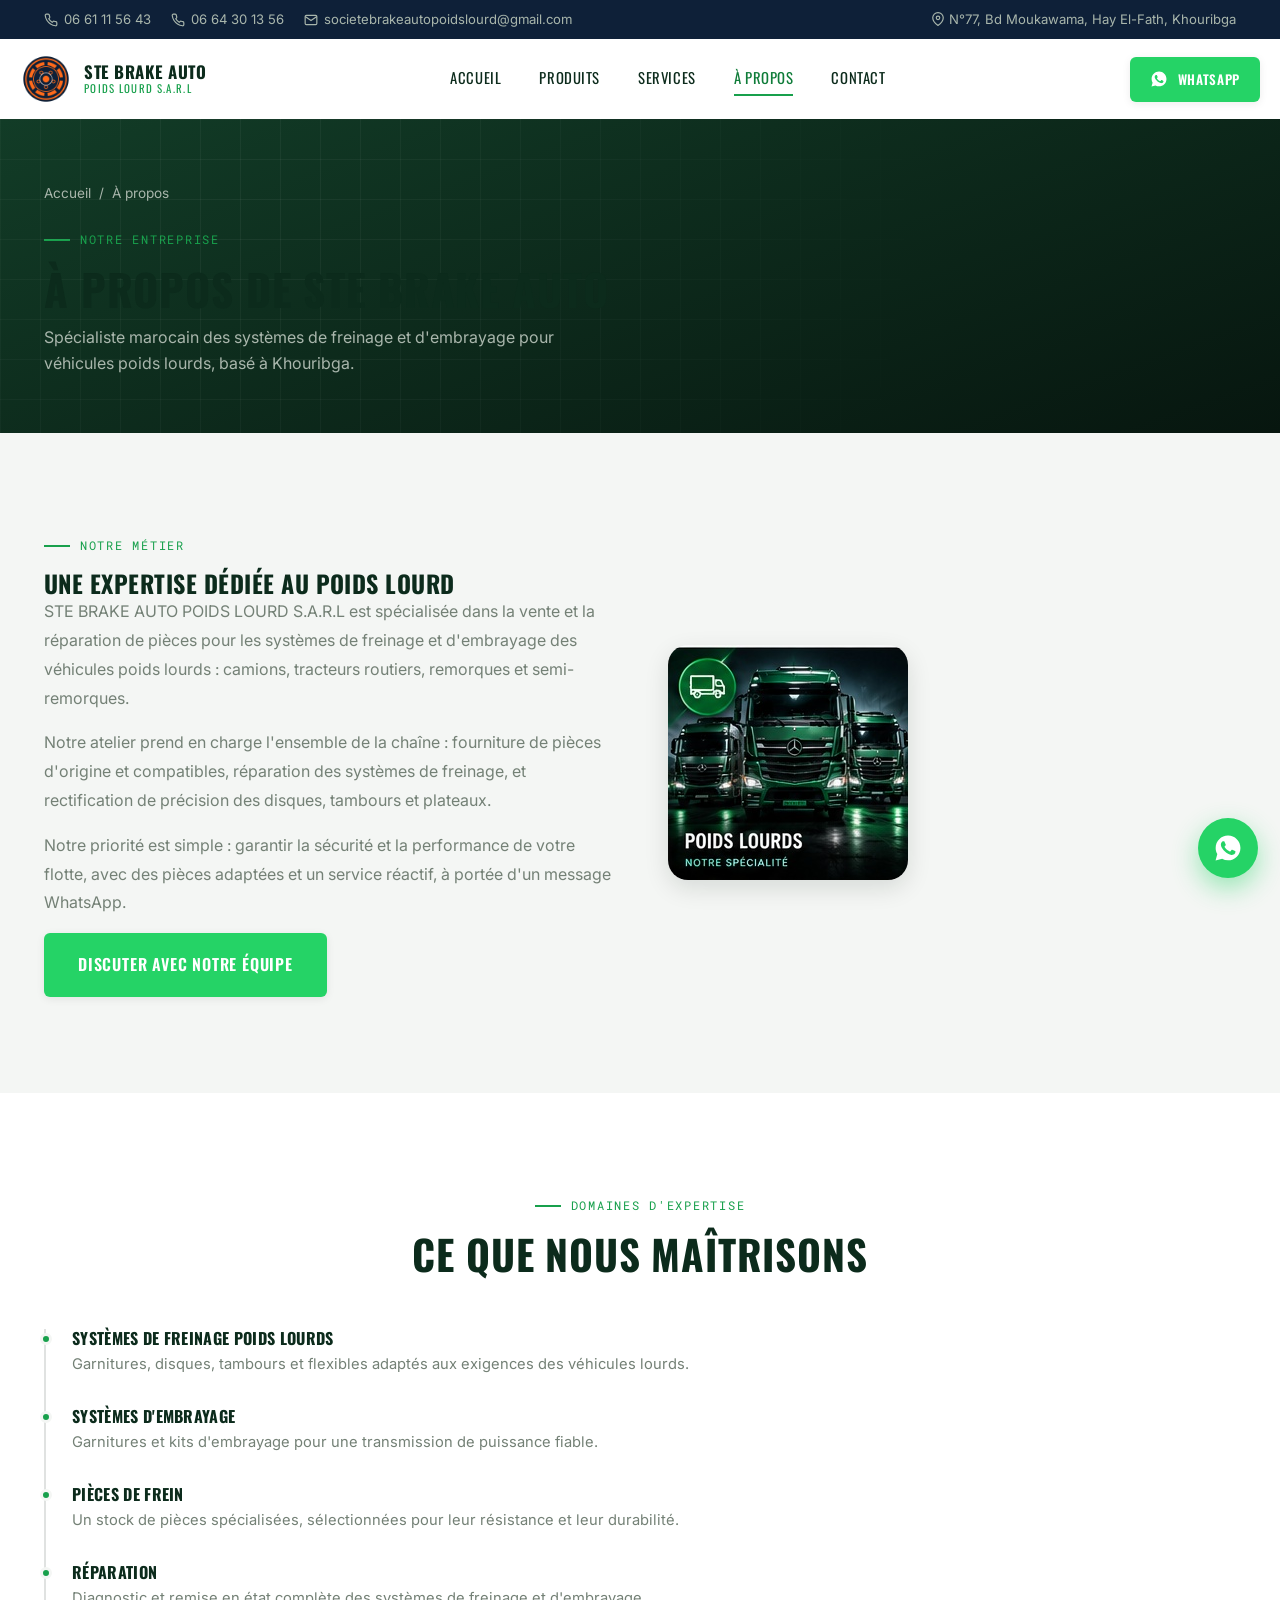
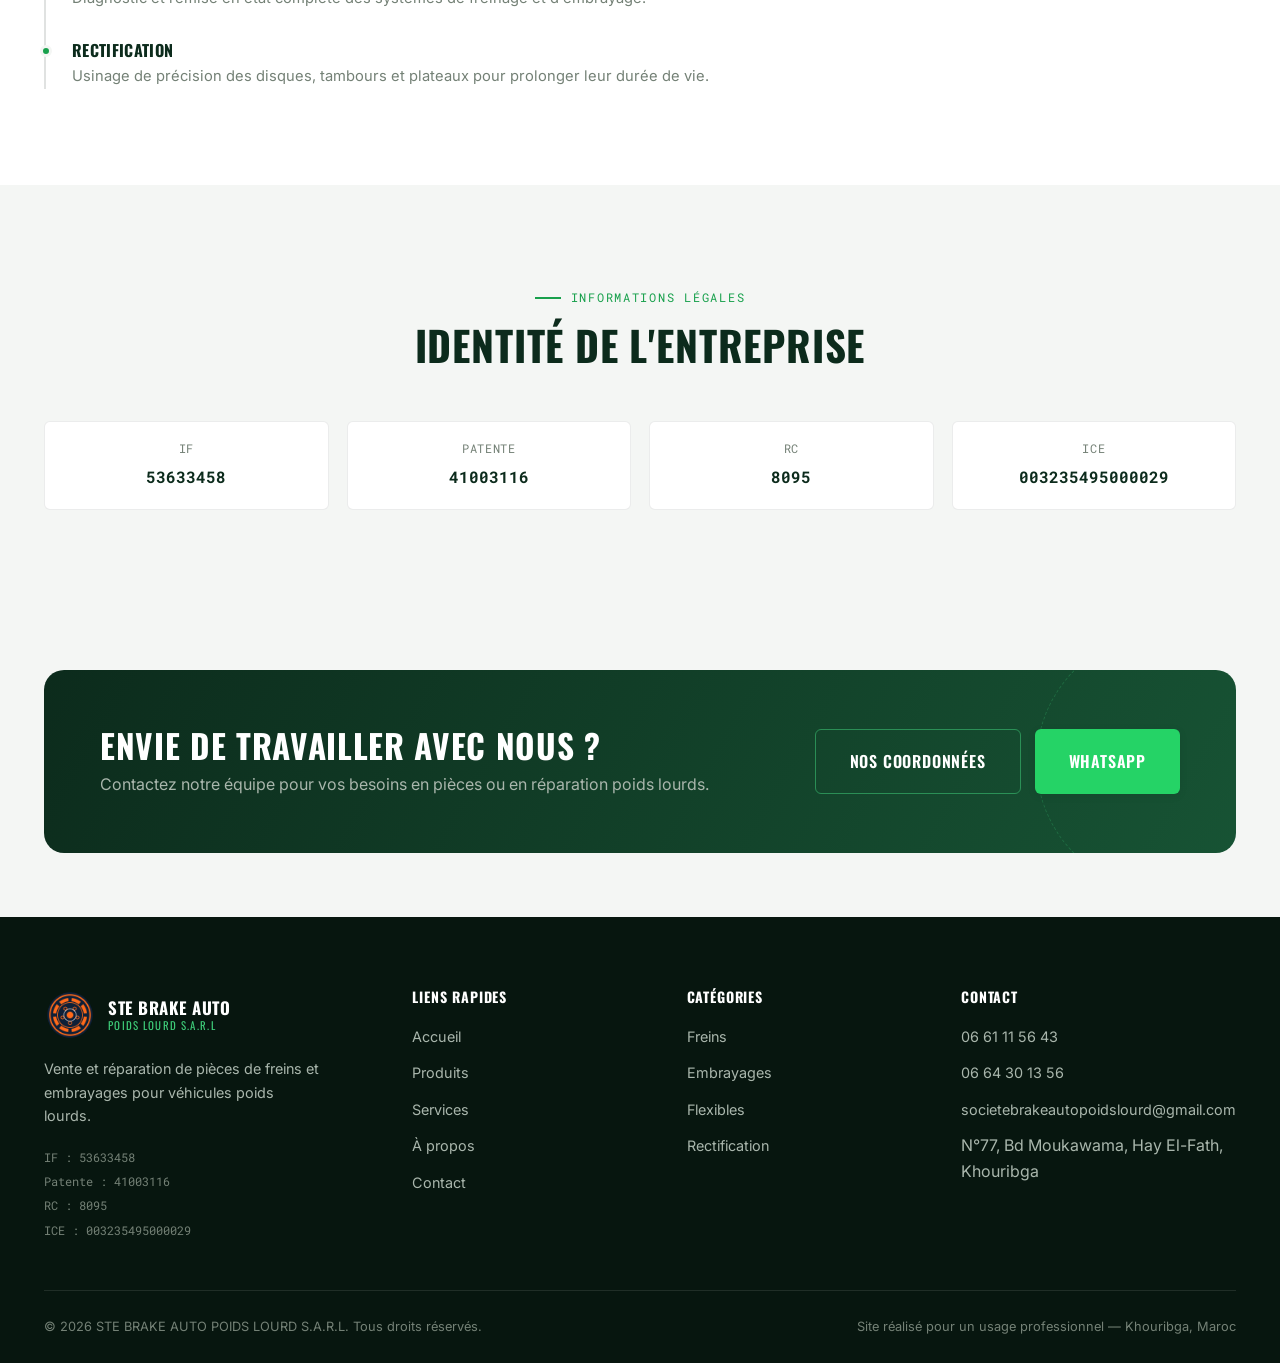
==== commit 2298d1a4: "hh" ====
--- a/a-propos.html
+++ b/a-propos.html
@@ -74,7 +74,7 @@
         <p>Notre priorité est simple : garantir la sécurité et la performance de votre flotte, avec des pièces adaptées et un service réactif, à portée d'un message WhatsApp.</p>
         <a href="#" data-wa="general" class="btn btn-whatsapp btn-lg">Discuter avec notre équipe</a>
       </div>
-      <img src="./images/hero/hero-truck.jpg" alt="Illustration technique système de freinage poids lourd">
+      <img src="./images/icons/cat-poids-lourds.jpg" alt="Flotte de camions poids lourds STE BRAKE AUTO">
     </div>
   </section>
 
--- a/css/style.css
+++ b/css/style.css
@@ -1,7 +1,11 @@
 /* =========================================================================
    STE BRAKE AUTO POIDS LOURD — Stylesheet
-   Design language: "technical blueprint" — navy + orange, schematic lines,
-   stamped reference tags, brake-disc motifs. See README for palette notes.
+   Design language: automotive / industrial, GREEN-led brand palette.
+   Green is the primary brand color (navigation, CTAs, hovers, highlights).
+   Dark green / black-green carries the strong-contrast sections (hero,
+   footer, feature blocks). Blue is kept only as a small secondary/dark
+   accent (top contact bar). Orange is reserved for two tiny functional
+   accents only: the reference-code stamp and "on order" status badges.
    ========================================================================= */
 
 /* ---------- Fonts ---------- */
@@ -9,17 +13,37 @@
 
 /* ---------- Design tokens ---------- */
 :root{
-  --navy-900:#081527;
-  --navy-800:#0e2038;
-  --navy-700:#16304f;
-  --navy-600:#1d3d63;
-  --steel:#7c8a9a;
-  --steel-light:#aab6c2;
-  --ink:#16212e;
-  --offwhite:#f4f6f8;
+  /* Primary brand green scale */
+  --green-900:#07160f;   /* black-green — deepest contrast, near-black */
+  --green-800:#0c2b1c;   /* main dark green — hero / footer / dark sections */
+  --green-700:#123c27;   /* secondary dark green — gradients, panels */
+  --green-600:#175334;   /* mid dark green */
+  --green:#18a04c;       /* brand green — primary buttons, active states */
+  --green-dark:#0f7c39;  /* hover / pressed state for brand green */
+  --green-light:#3ecb78; /* light green — highlights on dark backgrounds */
+  --green-tint:rgba(24,160,76,.10);
+
+  /* Legacy alias names kept so every existing rule below still resolves —
+     these now POINT TO THE GREEN SCALE (dark backgrounds & dark text used
+     to be blue/navy; they are green now). Only .topbar keeps real blue. */
+  --navy-900:var(--green-800);
+  --navy-800:var(--green-700);
+  --navy-700:var(--green-600);
+  --navy-600:var(--green-600);
+
+  /* Small secondary/dark blue accent — used ONLY for the thin top bar */
+  --topbar-blue:#0e2038;
+
+  --steel:#748176;
+  --steel-light:#a9b6ac;
+  --ink:#12201a;
+  --offwhite:#f4f6f4;
   --white:#ffffff;
+
+  /* Orange — tiny functional accent only (reference tags / "on order" status) */
   --orange:#ff6a1a;
   --orange-dark:#e0530a;
+
   --whatsapp:#25d366;
   --whatsapp-dark:#1ebe5b;
 
@@ -31,9 +55,9 @@
   --radius-md:12px;
   --radius-lg:20px;
 
-  --shadow-sm:0 2px 8px rgba(8,21,39,.08);
-  --shadow-md:0 8px 24px rgba(8,21,39,.12);
-  --shadow-lg:0 20px 48px rgba(8,21,39,.22);
+  --shadow-sm:0 2px 8px rgba(7,22,15,.08);
+  --shadow-md:0 8px 24px rgba(7,22,15,.12);
+  --shadow-lg:0 20px 48px rgba(7,22,15,.22);
 
   --container:1240px;
   --header-h:132px;
@@ -56,13 +80,27 @@
 button{font-family:inherit;cursor:pointer;border:none;background:none;}
 input,textarea,select{font-family:inherit;font-size:1rem;}
 h1,h2,h3,h4{font-family:var(--font-display);text-transform:uppercase;letter-spacing:.02em;line-height:1.15;color:var(--navy-900);}
-:focus-visible{outline:3px solid var(--orange);outline-offset:3px;}
+:focus-visible{outline:3px solid var(--green);outline-offset:3px;}
 
 .container{max-width:var(--container);margin:0 auto;padding:0 24px;}
 
 @media (prefers-reduced-motion: reduce){
   *{animation-duration:.001ms !important;animation-iteration-count:1 !important;transition-duration:.001ms !important;scroll-behavior:auto !important;}
 }
+
+/* ---------- Fade-in on load (small, professional, no JS required) ---------- */
+@keyframes fadeInUp{
+  from{opacity:0;transform:translateY(16px);}
+  to{opacity:1;transform:translateY(0);}
+}
+.hero-copy{animation:fadeInUp .7s ease both;}
+.hero-visual{animation:fadeInUp .8s ease .12s both;}
+.section-head{animation:fadeInUp .6s ease both;}
+.cat-grid .cat-card{animation:fadeInUp .5s ease both;}
+.cat-grid .cat-card:nth-child(2){animation-delay:.05s;}
+.cat-grid .cat-card:nth-child(3){animation-delay:.1s;}
+.cat-grid .cat-card:nth-child(4){animation-delay:.15s;}
+.cat-grid .cat-card:nth-child(5){animation-delay:.2s;}
 
 /* ---------- Utility ---------- */
 .eyebrow{
@@ -70,13 +108,13 @@
   font-size:.78rem;
   letter-spacing:.14em;
   text-transform:uppercase;
-  color:var(--orange);
+  color:var(--green);
   display:inline-flex;
   align-items:center;
   gap:10px;
   margin-bottom:14px;
 }
-.eyebrow::before{content:"";width:26px;height:2px;background:var(--orange);display:inline-block;}
+.eyebrow::before{content:"";width:26px;height:2px;background:var(--green);display:inline-block;}
 .section{padding:96px 0;}
 .section-tight{padding:64px 0;}
 .section-title{font-size:clamp(1.9rem,3.2vw,2.7rem);margin-bottom:16px;}
@@ -86,7 +124,7 @@
 .section-head.center .section-sub{margin-left:auto;margin-right:auto;}
 .section-head.split{display:flex;justify-content:space-between;align-items:flex-end;gap:24px;flex-wrap:wrap;}
 
-.bg-navy{background:var(--navy-900);color:var(--white);}
+.bg-navy{background:var(--green-800);color:var(--white);}
 .bg-navy h1,.bg-navy h2,.bg-navy h3,.bg-navy h4{color:var(--white);}
 .bg-navy .section-sub{color:var(--steel-light);}
 
@@ -95,48 +133,60 @@
   font-family:var(--font-display);text-transform:uppercase;letter-spacing:.05em;
   font-size:.92rem;font-weight:600;
   padding:16px 30px;border-radius:var(--radius-sm);
-  transition:transform .18s ease, box-shadow .18s ease, background .18s ease;
+  transition:transform .18s ease, box-shadow .18s ease, background .18s ease, border-color .18s ease, color .18s ease;
   white-space:nowrap;
 }
 .btn svg{width:18px;height:18px;flex:none;}
 .btn:hover{transform:translateY(-2px);}
-.btn-primary{background:var(--orange);color:var(--white);box-shadow:var(--shadow-sm);}
-.btn-primary:hover{background:var(--orange-dark);box-shadow:var(--shadow-md);}
-.btn-outline{background:transparent;color:var(--white);border:1.5px solid rgba(255,255,255,.4);}
-.btn-outline:hover{border-color:var(--white);background:rgba(255,255,255,.08);}
-.btn-outline-navy{background:transparent;color:var(--navy-900);border:1.5px solid rgba(8,21,39,.3);}
-.btn-outline-navy:hover{border-color:var(--navy-900);background:rgba(8,21,39,.05);}
+.btn:active{transform:translateY(0);}
+
+/* Primary CTA — brand green */
+.btn-primary{background:var(--green);color:var(--white);box-shadow:var(--shadow-sm);}
+.btn-primary:hover{background:var(--green-dark);box-shadow:0 10px 26px rgba(24,160,76,.35);}
+
+/* Secondary — transparent / dark, green border, for use on dark backgrounds */
+.btn-outline{background:transparent;color:var(--white);border:1.5px solid rgba(62,203,120,.55);}
+.btn-outline:hover{border-color:var(--green-light);background:rgba(62,203,120,.1);}
+
+/* Secondary — for use on light/white backgrounds */
+.btn-outline-navy{background:transparent;color:var(--green-800);border:1.5px solid rgba(24,160,76,.4);}
+.btn-outline-navy:hover{border-color:var(--green);background:var(--green-tint);color:var(--green-dark);}
+
 .btn-whatsapp{background:var(--whatsapp);color:var(--white);box-shadow:var(--shadow-sm);}
 .btn-whatsapp:hover{background:var(--whatsapp-dark);box-shadow:var(--shadow-md);}
 .btn-block{width:100%;}
 .btn-lg{padding:19px 34px;font-size:1rem;}
 
+/* Reference-code stamp — intentional small orange accent (technical tag) */
 .ref-tag{
   font-family:var(--font-mono);font-size:.72rem;letter-spacing:.05em;
   border:1px solid var(--orange);color:var(--orange);
   padding:3px 9px;border-radius:4px;display:inline-block;
 }
 
-/* ---------- Top bar ---------- */
-.topbar{background:var(--navy-900);color:var(--steel-light);font-size:.82rem;}
+/* ---------- Top bar (only place the small secondary blue lives) ---------- */
+.topbar{background:var(--topbar-blue);color:var(--steel-light);font-size:.82rem;}
 .topbar .container{display:flex;justify-content:space-between;align-items:center;padding-top:9px;padding-bottom:9px;gap:16px;flex-wrap:wrap;}
 .topbar-left,.topbar-right{display:flex;gap:20px;flex-wrap:wrap;align-items:center;}
 .topbar a{display:inline-flex;align-items:center;gap:6px;transition:color .15s;}
-.topbar a:hover{color:var(--orange);}
+.topbar a:hover{color:var(--green-light);}
 .topbar svg{width:14px;height:14px;flex:none;}
 
 /* ---------- Header ---------- */
 .site-header{
   position:sticky;top:0;z-index:200;
   background:var(--white);
-  box-shadow:0 1px 0 rgba(8,21,39,.08);
-}
-.header-main{display:flex;align-items:center;justify-content:space-between;gap:24px;padding:14px 0;}
+  box-shadow:0 1px 0 rgba(7,22,15,.08);
+  transition:box-shadow .2s ease, padding .2s ease;
+}
+.site-header.scrolled{box-shadow:0 4px 18px rgba(7,22,15,.10);}
+.header-main{display:flex;align-items:center;justify-content:space-between;gap:24px;padding:14px 0;transition:padding .2s ease;}
+.site-header.scrolled .header-main{padding:10px 0;}
 .brand{display:flex;align-items:center;gap:12px;flex:none;}
-.brand img{width:52px;height:52px;}
+.brand img{width:52px;height:52px;transition:transform .2s ease;}
 .brand-text{font-family:var(--font-display);line-height:1.1;}
 .brand-text strong{display:block;font-size:1.05rem;letter-spacing:.03em;color:var(--navy-900);}
-.brand-text span{display:block;font-size:.68rem;letter-spacing:.12em;color:var(--orange);text-transform:uppercase;margin-top:2px;}
+.brand-text span{display:block;font-size:.68rem;letter-spacing:.12em;color:var(--green);text-transform:uppercase;margin-top:2px;}
 
 .main-nav ul{display:flex;gap:6px;align-items:center;}
 .main-nav a{
@@ -144,8 +194,8 @@
   padding:10px 16px;border-radius:var(--radius-sm);color:var(--navy-900);position:relative;
   transition:color .15s;
 }
-.main-nav a:hover,.main-nav a.active{color:var(--orange);}
-.main-nav a.active::after{content:"";position:absolute;left:16px;right:16px;bottom:2px;height:2px;background:var(--orange);}
+.main-nav a:hover,.main-nav a.active{color:var(--green-dark);}
+.main-nav a.active::after{content:"";position:absolute;left:16px;right:16px;bottom:2px;height:2px;background:var(--green);}
 
 .header-actions{display:flex;align-items:center;gap:14px;}
 .header-actions .btn{padding:12px 20px;font-size:.82rem;}
@@ -158,15 +208,15 @@
 @media (max-width:960px){
   .main-nav{
     position:fixed;inset:0 0 0 auto;top:0;height:100vh;width:min(320px,86vw);
-    background:var(--navy-900);padding:100px 28px 40px;
+    background:var(--green-800);padding:100px 28px 40px;
     transform:translateX(100%);transition:transform .28s ease;overflow-y:auto;z-index:210;
   }
   .main-nav.open{transform:translateX(0);}
   .main-nav ul{flex-direction:column;align-items:flex-start;gap:2px;width:100%;}
   .main-nav a{color:var(--white);width:100%;padding:14px 10px;font-size:1.05rem;}
   .main-nav a.active::after{display:none;}
-  .main-nav a.active{color:var(--orange);}
-  .nav-overlay{position:fixed;inset:0;background:rgba(8,21,39,.55);opacity:0;pointer-events:none;transition:opacity .25s;z-index:205;}
+  .main-nav a.active{color:var(--green-light);}
+  .nav-overlay{position:fixed;inset:0;background:rgba(7,22,15,.55);opacity:0;pointer-events:none;transition:opacity .25s;z-index:205;}
   .nav-overlay.open{opacity:1;pointer-events:auto;}
   .hamburger{display:flex;}
   .header-actions .btn-outline-navy-label{display:none;}
@@ -178,57 +228,141 @@
 }
 
 /* ---------- Hero ---------- */
+/* Full-bleed premium hero: photo fills the whole section, a dark-green
+   gradient washes in from the left so the headline stays readable while
+   the truck/brake visual remains visible on the right. */
 .hero{
-  position:relative;background:var(--navy-900);color:var(--white);
-  overflow:hidden;padding:110px 0 130px;
+  position:relative;color:var(--white);
+  overflow:hidden;
+  min-height:640px;
+  display:flex;align-items:center;
+  padding:150px 0 118px;
+}
+.hero-media{position:absolute;inset:0;z-index:0;background:var(--green-900);}
+.hero-media img{width:100%;height:100%;object-fit:cover;object-position:70% center;opacity:.92;}
+.hero-media::after{
+  content:"";position:absolute;inset:0;
+  background:linear-gradient(90deg,
+    var(--green-900) 0%,
+    rgba(7,20,14,.94) 28%,
+    rgba(7,20,14,.68) 52%,
+    rgba(7,20,14,.28) 74%,
+    rgba(7,20,14,.08) 100%);
 }
 .hero::before{
-  content:"";position:absolute;inset:0;
+  content:"";position:absolute;inset:0;z-index:1;
   background-image:
     linear-gradient(rgba(255,255,255,.05) 1px, transparent 1px),
     linear-gradient(90deg, rgba(255,255,255,.05) 1px, transparent 1px);
   background-size:44px 44px;
   mask-image:linear-gradient(180deg, transparent, #000 15%, #000 70%, transparent);
 }
-.hero-grid{position:relative;z-index:2;display:grid;grid-template-columns:1.05fr .95fr;gap:40px;align-items:center;}
-.hero-copy .eyebrow{color:var(--orange);}
-.hero h1{font-size:clamp(2.2rem,4.6vw,3.6rem);margin-bottom:22px;color:var(--white);}
-.hero h1 em{font-style:normal;color:var(--orange);}
-.hero p.lead{font-size:1.12rem;color:var(--steel-light);max-width:520px;margin-bottom:36px;}
-.hero-actions{display:flex;gap:16px;flex-wrap:wrap;margin-bottom:44px;}
-.hero-stats{display:flex;gap:36px;flex-wrap:wrap;}
-.hero-stats div strong{display:block;font-family:var(--font-display);font-size:1.7rem;color:var(--white);}
-.hero-stats div span{font-size:.8rem;color:var(--steel-light);text-transform:uppercase;letter-spacing:.06em;}
-
-.hero-visual{position:relative;height:420px;display:flex;align-items:center;justify-content:center;}
-.hero-visual img{position:absolute;inset:0;width:100%;height:100%;object-fit:cover;border-radius:var(--radius-lg);opacity:.9;}
-.hero-visual .frame-corner{position:absolute;inset:18px;border:1px solid rgba(255,255,255,.25);border-radius:var(--radius-md);pointer-events:none;}
+.hero-inner{position:relative;z-index:2;}
+.hero-copy{max-width:640px;}
+.hero-copy .eyebrow{color:var(--green-light);}
+.hero-copy .eyebrow::before{background:var(--green-light);}
+.hero h1{font-size:clamp(2.3rem,4.8vw,3.75rem);margin-bottom:22px;color:var(--white);}
+.hero h1 em{font-style:normal;color:var(--green-light);}
+.hero p.lead{font-size:1.14rem;color:var(--steel-light);max-width:520px;margin-bottom:36px;}
+.hero-actions{display:flex;gap:16px;flex-wrap:wrap;margin-bottom:38px;}
+
+/* Small trust chips under the CTAs */
+.hero-badges{display:flex;gap:12px;flex-wrap:wrap;}
+.hero-badge{
+  display:inline-flex;align-items:center;gap:8px;
+  font-family:var(--font-mono);font-size:.76rem;letter-spacing:.02em;
+  color:var(--steel-light);
+  background:rgba(255,255,255,.06);border:1px solid rgba(62,203,120,.28);
+  padding:8px 14px;border-radius:999px;
+}
+.hero-badge svg{width:14px;height:14px;flex:none;color:var(--green-light);}
+
+/* Spec chips overlaid on the photo (kept minimal — technical/blueprint feel) */
 .hero-tag{
-  position:absolute;bottom:22px;left:22px;z-index:3;
-  background:rgba(8,21,39,.72);backdrop-filter:blur(4px);
-  border:1px solid rgba(255,106,26,.5);border-radius:var(--radius-sm);
-  padding:10px 14px;font-family:var(--font-mono);font-size:.75rem;color:var(--orange);
+  position:absolute;z-index:3;bottom:28px;right:28px;
+  background:rgba(7,22,15,.72);backdrop-filter:blur(4px);
+  border:1px solid rgba(62,203,120,.5);border-radius:var(--radius-sm);
+  padding:10px 14px;font-family:var(--font-mono);font-size:.75rem;color:var(--green-light);
+}
+.hero-media-badge{
+  position:absolute;z-index:3;top:28px;right:28px;
+  background:rgba(24,160,76,.16);backdrop-filter:blur(4px);
+  border:1px solid rgba(62,203,120,.55);border-radius:999px;
+  padding:8px 16px;font-family:var(--font-mono);font-size:.72rem;letter-spacing:.04em;
+  color:var(--green-light);text-transform:uppercase;
 }
 
 @media (max-width:960px){
-  .hero-grid{grid-template-columns:1fr;}
-  .hero-visual{height:280px;order:-1;}
+  .hero{min-height:0;padding:74px 0 96px;align-items:flex-end;}
+  .hero-media img{object-position:78% center;}
+  .hero-media::after{background:linear-gradient(180deg, rgba(7,20,14,.55) 0%, rgba(7,20,14,.88) 55%, var(--green-900) 100%);}
+  .hero-copy{max-width:none;}
+  .hero-media-badge{top:18px;right:18px;}
+  .hero-tag{bottom:auto;top:18px;left:18px;right:auto;}
+}
+@media (max-width:560px){
+  .hero{padding:64px 0 72px;}
+  .hero-badge{font-size:.7rem;padding:7px 12px;}
+}
+
+/* ---------- Stats / trust bar (overlaps the hero's bottom edge) ---------- */
+.stats-bar{position:relative;z-index:4;margin-top:-64px;padding-bottom:0;}
+.stats-grid{
+  background:var(--green-800);border-radius:var(--radius-lg);
+  box-shadow:var(--shadow-lg);
+  display:grid;grid-template-columns:repeat(4,1fr);
+  border:1px solid rgba(62,203,120,.18);
+  overflow:hidden;
+}
+.stat-item{
+  padding:30px 24px;text-align:center;
+  border-right:1px solid rgba(255,255,255,.08);
+  display:flex;flex-direction:column;align-items:center;gap:6px;
+}
+.stat-item:last-child{border-right:none;}
+.stat-icon{
+  width:38px;height:38px;border-radius:50%;
+  background:rgba(24,160,76,.16);border:1px solid rgba(62,203,120,.4);
+  display:flex;align-items:center;justify-content:center;margin-bottom:6px;
+}
+.stat-icon svg{width:18px;height:18px;color:var(--green-light);}
+.stat-item strong{font-family:var(--font-display);font-size:1.7rem;color:var(--white);letter-spacing:.02em;}
+.stat-item span{font-size:.8rem;color:var(--steel-light);text-transform:uppercase;letter-spacing:.05em;}
+
+@media (max-width:900px){
+  .stats-bar{margin-top:-40px;}
+  .stats-grid{grid-template-columns:repeat(2,1fr);}
+  .stat-item{border-bottom:1px solid rgba(255,255,255,.08);}
+  .stat-item:nth-child(2n){border-right:none;}
+}
+@media (max-width:560px){
+  .stats-bar{margin-top:-28px;}
+  .stat-item{padding:22px 14px;}
+  .stat-item strong{font-size:1.4rem;}
 }
 
 /* ---------- Categories ---------- */
 .cat-grid{display:grid;grid-template-columns:repeat(5,1fr);gap:20px;}
 .cat-card{
   background:var(--white);border-radius:var(--radius-md);overflow:hidden;
-  box-shadow:var(--shadow-sm);transition:transform .2s ease, box-shadow .2s ease;
-  border:1px solid rgba(8,21,39,.06);
-}
-.cat-card:hover{transform:translateY(-6px);box-shadow:var(--shadow-lg);}
+  box-shadow:var(--shadow-sm);transition:transform .2s ease, box-shadow .2s ease, border-color .2s ease;
+  border:1px solid rgba(7,22,15,.06);
+}
+.cat-card:hover{transform:translateY(-6px);box-shadow:var(--shadow-lg);border-color:rgba(24,160,76,.35);}
 .cat-card .cat-img{aspect-ratio:1/1;overflow:hidden;}
 .cat-card .cat-img img{width:100%;height:100%;object-fit:cover;transition:transform .35s ease;}
 .cat-card:hover .cat-img img{transform:scale(1.08);}
 .cat-card-body{padding:18px 18px 22px;}
 .cat-card-body h3{font-size:1rem;margin-bottom:6px;}
-.cat-card-body p{font-size:.86rem;color:var(--steel);}
+.cat-card-body p{font-size:.86rem;color:var(--steel);margin-bottom:14px;}
+.cat-cta{
+  display:inline-flex;align-items:center;gap:6px;
+  font-family:var(--font-display);font-size:.78rem;text-transform:uppercase;letter-spacing:.04em;
+  color:var(--green-dark);transition:gap .18s ease;
+}
+.cat-cta svg{width:14px;height:14px;transition:transform .18s ease;}
+.cat-card:hover .cat-cta{gap:10px;}
+.cat-card:hover .cat-cta svg{transform:translateX(2px);}
 @media (max-width:1080px){.cat-grid{grid-template-columns:repeat(3,1fr);}}
 @media (max-width:640px){.cat-grid{grid-template-columns:repeat(2,1fr);}}
 
@@ -236,24 +370,24 @@
 .product-grid{display:grid;grid-template-columns:repeat(3,1fr);gap:26px;}
 .product-card{
   background:var(--white);border-radius:var(--radius-md);overflow:hidden;
-  box-shadow:var(--shadow-sm);border:1px solid rgba(8,21,39,.06);
-  display:flex;flex-direction:column;transition:transform .2s ease, box-shadow .2s ease;
-}
-.product-card:hover{transform:translateY(-5px);box-shadow:var(--shadow-lg);}
-.product-thumb{position:relative;aspect-ratio:4/3;overflow:hidden;background:var(--navy-800);}
+  box-shadow:var(--shadow-sm);border:1px solid rgba(7,22,15,.06);
+  display:flex;flex-direction:column;transition:transform .2s ease, box-shadow .2s ease, border-color .2s ease;
+}
+.product-card:hover{transform:translateY(-5px);box-shadow:var(--shadow-lg);border-color:rgba(24,160,76,.4);}
+.product-thumb{position:relative;aspect-ratio:4/3;overflow:hidden;background:var(--green-700);}
 .product-thumb img{width:100%;height:100%;object-fit:cover;transition:transform .35s ease;}
 .product-card:hover .product-thumb img{transform:scale(1.06);}
-.product-thumb .ref-tag{position:absolute;top:12px;left:12px;background:rgba(8,21,39,.75);backdrop-filter:blur(2px);}
+.product-thumb .ref-tag{position:absolute;top:12px;left:12px;background:rgba(7,22,15,.75);backdrop-filter:blur(2px);}
 .product-badge{
   position:absolute;top:12px;right:12px;font-family:var(--font-mono);font-size:.68rem;
   padding:4px 9px;border-radius:4px;letter-spacing:.04em;text-transform:uppercase;
 }
-.product-badge.in{background:rgba(37,211,102,.16);color:#1a9c50;border:1px solid rgba(37,211,102,.4);}
+.product-badge.in{background:rgba(24,160,76,.16);color:var(--green-dark);border:1px solid rgba(24,160,76,.4);}
 .product-badge.out{background:rgba(224,83,10,.14);color:var(--orange-dark);border:1px solid rgba(224,83,10,.4);}
 .product-body{padding:20px 20px 22px;display:flex;flex-direction:column;gap:10px;flex:1;}
 .product-cat{font-family:var(--font-mono);font-size:.72rem;letter-spacing:.08em;text-transform:uppercase;color:var(--steel);}
 .product-body h3{font-size:1.08rem;text-transform:none;letter-spacing:0;color:var(--navy-900);}
-.product-body .price{font-family:var(--font-display);font-size:1.15rem;color:var(--orange-dark);letter-spacing:.02em;}
+.product-body .price{font-family:var(--font-display);font-size:1.15rem;color:var(--green-dark);letter-spacing:.02em;}
 .product-body .btn{margin-top:auto;}
 
 @media (max-width:1080px){.product-grid{grid-template-columns:repeat(2,1fr);}}
@@ -262,19 +396,26 @@
 .filters{display:flex;gap:10px;flex-wrap:wrap;margin-bottom:36px;}
 .filter-btn{
   font-family:var(--font-mono);font-size:.8rem;letter-spacing:.03em;
-  padding:10px 18px;border-radius:999px;border:1.5px solid rgba(8,21,39,.15);
+  padding:10px 18px;border-radius:999px;border:1.5px solid rgba(7,22,15,.15);
   color:var(--navy-900);transition:all .18s ease;background:var(--white);
 }
-.filter-btn:hover{border-color:var(--orange);}
-.filter-btn.active{background:var(--navy-900);border-color:var(--navy-900);color:var(--white);}
+.filter-btn:hover{border-color:var(--green);color:var(--green-dark);}
+.filter-btn.active{background:var(--green);border-color:var(--green);color:var(--white);}
 .empty-state{text-align:center;padding:60px 20px;color:var(--steel);}
 
 /* ---------- Services ---------- */
 .services-grid{display:grid;grid-template-columns:repeat(3,1fr);gap:26px;}
-.service-card{background:var(--white);border-radius:var(--radius-md);overflow:hidden;box-shadow:var(--shadow-sm);border:1px solid rgba(8,21,39,.06);transition:transform .2s ease,box-shadow .2s ease;}
-.service-card:hover{transform:translateY(-6px);box-shadow:var(--shadow-lg);}
-.service-thumb{aspect-ratio:16/10;overflow:hidden;background:var(--navy-800);}
+.service-card{background:var(--white);border-radius:var(--radius-md);overflow:hidden;box-shadow:var(--shadow-sm);border:1px solid rgba(7,22,15,.06);transition:transform .2s ease,box-shadow .2s ease,border-color .2s ease;}
+.service-card:hover{transform:translateY(-6px);box-shadow:var(--shadow-lg);border-color:rgba(24,160,76,.35);}
+.service-thumb{position:relative;aspect-ratio:16/10;overflow:hidden;background:var(--green-700);}
 .service-thumb img{width:100%;height:100%;object-fit:cover;}
+.service-icon-badge{
+  position:absolute;top:14px;left:14px;z-index:2;
+  width:42px;height:42px;border-radius:50%;
+  background:var(--green);border:2px solid rgba(255,255,255,.8);
+  display:flex;align-items:center;justify-content:center;box-shadow:var(--shadow-sm);
+}
+.service-icon-badge svg{width:20px;height:20px;color:var(--white);}
 .service-body{padding:22px 22px 26px;}
 .service-body h3{font-size:1.1rem;margin-bottom:10px;}
 .service-body p{color:var(--steel);font-size:.92rem;margin-bottom:18px;}
@@ -283,8 +424,9 @@
 
 /* ---------- Why us / features ---------- */
 .feature-grid{display:grid;grid-template-columns:repeat(4,1fr);gap:24px;}
-.feature-card{padding:28px 22px;border-radius:var(--radius-md);background:var(--navy-800);color:var(--white);}
-.feature-card .num{font-family:var(--font-mono);color:var(--orange);font-size:.78rem;margin-bottom:14px;display:block;}
+.feature-card{padding:28px 22px;border-radius:var(--radius-md);background:var(--green-700);color:var(--white);transition:transform .2s ease, background .2s ease;}
+.feature-card:hover{transform:translateY(-4px);background:var(--green-600);}
+.feature-card .num{font-family:var(--font-mono);color:var(--green-light);font-size:.78rem;margin-bottom:14px;display:block;}
 .feature-card h3{font-size:1rem;color:var(--white);margin-bottom:10px;}
 .feature-card p{font-size:.88rem;color:var(--steel-light);}
 @media (max-width:960px){.feature-grid{grid-template-columns:repeat(2,1fr);}}
@@ -292,46 +434,55 @@
 
 /* ---------- CTA band ---------- */
 .cta-band{
-  background:linear-gradient(120deg, var(--navy-900), var(--navy-700));
+  background:linear-gradient(120deg, var(--green-800), var(--green-600));
   color:var(--white);border-radius:var(--radius-lg);
   padding:56px;display:flex;justify-content:space-between;align-items:center;gap:30px;flex-wrap:wrap;
   position:relative;overflow:hidden;
 }
 .cta-band::after{
   content:"";position:absolute;right:-60px;top:50%;transform:translateY(-50%);
-  width:260px;height:260px;border-radius:50%;border:1px dashed rgba(255,255,255,.18);
+  width:260px;height:260px;border-radius:50%;border:1px dashed rgba(62,203,120,.25);
 }
 .cta-band h2{color:var(--white);font-size:clamp(1.5rem,2.6vw,2.1rem);margin-bottom:8px;}
 .cta-band p{color:var(--steel-light);}
 .cta-band-actions{display:flex;gap:14px;flex-wrap:wrap;position:relative;z-index:2;}
 
+/* Strong-green variant — used for the dedicated WhatsApp CTA before the footer */
+.cta-band.cta-whatsapp{background:linear-gradient(120deg, var(--green-dark), var(--green));}
+.cta-band.cta-whatsapp::after{border-color:rgba(255,255,255,.28);}
+.cta-band.cta-whatsapp p{color:rgba(255,255,255,.85);}
+.cta-band.cta-whatsapp .btn-outline{border-color:rgba(255,255,255,.55);}
+.cta-band.cta-whatsapp .btn-outline:hover{border-color:var(--white);background:rgba(255,255,255,.12);}
+.cta-band.cta-whatsapp .btn-whatsapp{background:var(--green-900);}
+.cta-band.cta-whatsapp .btn-whatsapp:hover{background:#04100a;}
+
 /* ---------- Product detail page ---------- */
 .breadcrumbs{font-size:.85rem;color:var(--steel);padding:22px 0;display:flex;gap:8px;flex-wrap:wrap;}
-.breadcrumbs a:hover{color:var(--orange);}
+.breadcrumbs a:hover{color:var(--green-dark);}
 .product-detail{display:grid;grid-template-columns:1fr 1fr;gap:56px;align-items:flex-start;}
 .pd-gallery-main{
   position:relative;aspect-ratio:4/3;border-radius:var(--radius-md);overflow:hidden;
-  background:var(--navy-800);box-shadow:var(--shadow-md);margin-bottom:14px;
+  background:var(--green-700);box-shadow:var(--shadow-md);margin-bottom:14px;
 }
 .pd-gallery-main img{width:100%;height:100%;object-fit:cover;}
 .pd-thumbs{display:flex;gap:12px;}
 .pd-thumbs button{width:84px;height:64px;border-radius:8px;overflow:hidden;border:2px solid transparent;opacity:.7;transition:all .15s;flex:none;}
-.pd-thumbs button.active,.pd-thumbs button:hover{opacity:1;border-color:var(--orange);}
+.pd-thumbs button.active,.pd-thumbs button:hover{opacity:1;border-color:var(--green);}
 .pd-thumbs img{width:100%;height:100%;object-fit:cover;}
 
 .pd-info .product-cat{margin-bottom:10px;display:block;}
 .pd-info h1{font-size:clamp(1.6rem,3vw,2.2rem);margin-bottom:14px;}
 .pd-meta{display:flex;gap:10px;flex-wrap:wrap;margin-bottom:22px;}
-.pd-price{font-family:var(--font-display);font-size:1.7rem;color:var(--orange-dark);margin-bottom:6px;}
+.pd-price{font-family:var(--font-display);font-size:1.7rem;color:var(--green-dark);margin-bottom:6px;}
 .pd-avail{font-size:.88rem;font-weight:600;margin-bottom:24px;display:inline-flex;align-items:center;gap:8px;}
-.pd-avail.in{color:#1a9c50;}
+.pd-avail.in{color:var(--green-dark);}
 .pd-avail.out{color:var(--orange-dark);}
 .pd-avail::before{content:"";width:9px;height:9px;border-radius:50%;background:currentColor;display:inline-block;}
 .pd-desc{color:var(--steel);margin-bottom:28px;line-height:1.75;}
 .pd-info .btn-lg{margin-bottom:14px;}
 .pd-note{font-size:.82rem;color:var(--steel);}
 .pd-spec-table{width:100%;border-collapse:collapse;margin-top:28px;font-size:.92rem;}
-.pd-spec-table tr{border-bottom:1px solid rgba(8,21,39,.08);}
+.pd-spec-table tr{border-bottom:1px solid rgba(7,22,15,.08);}
 .pd-spec-table td{padding:10px 0;}
 .pd-spec-table td:first-child{color:var(--steel);width:40%;}
 .pd-spec-table td:last-child{font-weight:600;font-family:var(--font-mono);font-size:.85rem;}
@@ -346,77 +497,78 @@
 .about-hero h1{font-size:clamp(1.9rem,3.4vw,2.6rem);margin-bottom:20px;}
 .about-hero p{color:var(--steel);margin-bottom:16px;line-height:1.8;}
 .legal-grid{display:grid;grid-template-columns:repeat(4,1fr);gap:18px;margin-top:20px;}
-.legal-item{background:var(--white);border:1px solid rgba(8,21,39,.08);border-radius:var(--radius-sm);padding:18px;text-align:center;}
+.legal-item{background:var(--white);border:1px solid rgba(7,22,15,.08);border-radius:var(--radius-sm);padding:18px;text-align:center;transition:border-color .2s ease;}
+.legal-item:hover{border-color:rgba(24,160,76,.4);}
 .legal-item span{display:block;font-family:var(--font-mono);font-size:.72rem;color:var(--steel);text-transform:uppercase;letter-spacing:.06em;margin-bottom:6px;}
 .legal-item strong{font-family:var(--font-mono);font-size:1rem;color:var(--navy-900);}
 @media (max-width:900px){.about-hero{grid-template-columns:1fr;}}
 @media (max-width:640px){.legal-grid{grid-template-columns:repeat(2,1fr);}}
 
-.timeline{border-left:2px solid rgba(8,21,39,.12);padding-left:26px;display:flex;flex-direction:column;gap:30px;margin-top:10px;}
+.timeline{border-left:2px solid rgba(7,22,15,.12);padding-left:26px;display:flex;flex-direction:column;gap:30px;margin-top:10px;}
 .timeline-item{position:relative;}
-.timeline-item::before{content:"";position:absolute;left:-32px;top:4px;width:12px;height:12px;border-radius:50%;background:var(--orange);border:3px solid var(--offwhite);}
+.timeline-item::before{content:"";position:absolute;left:-32px;top:4px;width:12px;height:12px;border-radius:50%;background:var(--green);border:3px solid var(--offwhite);}
 .timeline-item h4{font-size:1rem;margin-bottom:6px;}
 .timeline-item p{color:var(--steel);font-size:.92rem;}
 
 /* ---------- Contact page ---------- */
 .contact-grid{display:grid;grid-template-columns:.9fr 1.1fr;gap:56px;align-items:flex-start;}
-.contact-info-card{background:var(--navy-900);color:var(--white);border-radius:var(--radius-lg);padding:38px;margin-bottom:24px;}
+.contact-info-card{background:var(--green-800);color:var(--white);border-radius:var(--radius-lg);padding:38px;margin-bottom:24px;}
 .contact-info-card h3{color:var(--white);font-size:1.1rem;margin-bottom:22px;}
 .contact-row{display:flex;gap:14px;align-items:flex-start;padding:14px 0;border-bottom:1px solid rgba(255,255,255,.1);}
 .contact-row:last-child{border-bottom:none;}
-.contact-row svg{width:20px;height:20px;flex:none;color:var(--orange);margin-top:2px;}
+.contact-row svg{width:20px;height:20px;flex:none;color:var(--green-light);margin-top:2px;}
 .contact-row div span{display:block;font-size:.76rem;color:var(--steel-light);text-transform:uppercase;letter-spacing:.06em;margin-bottom:2px;}
 .contact-row div a,.contact-row div p{font-size:.98rem;}
-.contact-row div a:hover{color:var(--orange);}
-
-.hours-card{background:var(--white);border:1px solid rgba(8,21,39,.08);border-radius:var(--radius-lg);padding:32px;}
+.contact-row div a:hover{color:var(--green-light);}
+
+.hours-card{background:var(--white);border:1px solid rgba(7,22,15,.08);border-radius:var(--radius-lg);padding:32px;}
 .hours-card h3{font-size:1.05rem;margin-bottom:18px;}
-.hours-row{display:flex;justify-content:space-between;padding:9px 0;border-bottom:1px dashed rgba(8,21,39,.12);font-size:.92rem;}
+.hours-row{display:flex;justify-content:space-between;padding:9px 0;border-bottom:1px dashed rgba(7,22,15,.12);font-size:.92rem;}
 .hours-row:last-child{border-bottom:none;}
 .hours-row span:first-child{color:var(--steel);}
 .hours-row span:last-child{font-family:var(--font-mono);font-weight:600;}
 
-.contact-form-card{background:var(--white);border:1px solid rgba(8,21,39,.08);border-radius:var(--radius-lg);padding:38px;box-shadow:var(--shadow-sm);}
+.contact-form-card{background:var(--white);border:1px solid rgba(7,22,15,.08);border-radius:var(--radius-lg);padding:38px;box-shadow:var(--shadow-sm);}
 .contact-form-card h3{font-size:1.15rem;margin-bottom:6px;}
 .contact-form-card > p{color:var(--steel);font-size:.92rem;margin-bottom:26px;}
 .form-row{display:grid;grid-template-columns:1fr 1fr;gap:18px;margin-bottom:18px;}
 .form-group{display:flex;flex-direction:column;gap:7px;margin-bottom:18px;}
 .form-group label{font-size:.82rem;font-weight:600;color:var(--navy-900);}
 .form-group input,.form-group select,.form-group textarea{
-  padding:13px 15px;border:1.5px solid rgba(8,21,39,.14);border-radius:var(--radius-sm);
+  padding:13px 15px;border:1.5px solid rgba(7,22,15,.14);border-radius:var(--radius-sm);
   background:var(--offwhite);transition:border-color .15s;
 }
-.form-group input:focus,.form-group select:focus,.form-group textarea:focus{border-color:var(--orange);outline:none;background:var(--white);}
+.form-group input:focus,.form-group select:focus,.form-group textarea:focus{border-color:var(--green);outline:none;background:var(--white);}
 .form-group textarea{resize:vertical;min-height:120px;}
 .form-error{font-size:.78rem;color:#d1352a;min-height:16px;}
 .form-note{font-size:.8rem;color:var(--steel);margin-top:10px;}
 .form-success{
-  display:none;align-items:center;gap:12px;background:rgba(37,211,102,.1);
-  border:1px solid rgba(37,211,102,.35);color:#1a9c50;padding:16px 18px;
+  display:none;align-items:center;gap:12px;background:var(--green-tint);
+  border:1px solid rgba(24,160,76,.35);color:var(--green-dark);padding:16px 18px;
   border-radius:var(--radius-sm);margin-bottom:20px;font-size:.92rem;
 }
 .form-success.show{display:flex;}
 @media (max-width:900px){.contact-grid{grid-template-columns:1fr;}}
 @media (max-width:560px){.form-row{grid-template-columns:1fr;}}
 
-.map-wrap{border-radius:var(--radius-lg);overflow:hidden;box-shadow:var(--shadow-sm);margin-top:56px;border:1px solid rgba(8,21,39,.08);}
+.map-wrap{border-radius:var(--radius-lg);overflow:hidden;box-shadow:var(--shadow-sm);margin-top:56px;border:1px solid rgba(7,22,15,.08);}
 .map-wrap iframe{width:100%;height:420px;border:0;display:block;}
 
 /* ---------- Footer ---------- */
-.site-footer{background:var(--navy-900);color:var(--steel-light);padding-top:72px;}
+.site-footer{background:var(--green-900);color:var(--steel-light);padding-top:72px;}
 .footer-grid{display:grid;grid-template-columns:1.4fr 1fr 1fr 1.1fr;gap:40px;padding-bottom:48px;border-bottom:1px solid rgba(255,255,255,.1);}
 .footer-brand .brand{margin-bottom:16px;}
 .footer-brand .brand-text strong,.footer-brand .brand-text span{color:var(--white);}
-.footer-brand .brand-text span{color:var(--orange);}
+.footer-brand .brand-text span{color:var(--green-light);}
 .footer-brand p{font-size:.9rem;color:var(--steel-light);margin-bottom:18px;max-width:280px;}
 .footer-legal{font-family:var(--font-mono);font-size:.76rem;color:var(--steel);line-height:2;}
 .footer-col h4{color:var(--white);font-size:.88rem;margin-bottom:18px;letter-spacing:.06em;}
 .footer-col ul{display:flex;flex-direction:column;gap:11px;}
 .footer-col a{font-size:.9rem;color:var(--steel-light);transition:color .15s;}
-.footer-col a:hover{color:var(--orange);}
+.footer-col a:hover{color:var(--green-light);}
 .footer-social{display:flex;gap:10px;margin-top:18px;}
 .footer-social a{width:38px;height:38px;border-radius:50%;border:1px solid rgba(255,255,255,.18);display:flex;align-items:center;justify-content:center;transition:all .15s;}
-.footer-social a:hover{background:var(--orange);border-color:var(--orange);}
+.footer-social a:hover{background:var(--green);border-color:var(--green);}
 .footer-social svg{width:16px;height:16px;}
 .footer-bottom{display:flex;justify-content:space-between;align-items:center;padding:26px 0;font-size:.8rem;color:var(--steel);flex-wrap:wrap;gap:10px;}
 @media (max-width:960px){.footer-grid{grid-template-columns:1fr 1fr;}}
@@ -428,9 +580,10 @@
   width:60px;height:60px;border-radius:50%;background:var(--whatsapp);
   display:flex;align-items:center;justify-content:center;box-shadow:0 10px 26px rgba(37,211,102,.45);
   animation:wa-pulse 2.6s ease-in-out infinite;
-}
+  transition:transform .2s ease, background .2s ease;
+}
+.wa-float:hover{background:var(--whatsapp-dark);transform:scale(1.06);}
 .wa-float svg{width:30px;height:30px;color:var(--white);}
-.wa-float:hover{background:var(--whatsapp-dark);}
 @keyframes wa-pulse{
   0%,100%{box-shadow:0 10px 26px rgba(37,211,102,.45);}
   50%{box-shadow:0 10px 26px rgba(37,211,102,.75), 0 0 0 10px rgba(37,211,102,.12);}
@@ -438,7 +591,7 @@
 @media (max-width:600px){ .wa-float{width:54px;height:54px;right:16px;bottom:16px;} .wa-float svg{width:26px;height:26px;} }
 
 /* ---------- Page hero (inner pages) ---------- */
-.page-hero{background:var(--navy-900);color:var(--white);padding:64px 0 56px;position:relative;overflow:hidden;}
+.page-hero{background:linear-gradient(160deg, var(--green-700), var(--green-900));color:var(--white);padding:64px 0 56px;position:relative;overflow:hidden;}
 .page-hero::before{
   content:"";position:absolute;inset:0;
   background-image:linear-gradient(rgba(255,255,255,.05) 1px, transparent 1px),linear-gradient(90deg, rgba(255,255,255,.05) 1px, transparent 1px);
@@ -448,8 +601,8 @@
 .page-hero p{position:relative;z-index:2;color:var(--steel-light);max-width:560px;margin-top:12px;}
 .page-hero .breadcrumbs{position:relative;z-index:2;color:var(--steel-light);padding-top:0;padding-bottom:18px;}
 .page-hero .breadcrumbs a{color:var(--steel-light);}
-.page-hero .breadcrumbs a:hover{color:var(--orange);}
+.page-hero .breadcrumbs a:hover{color:var(--green-light);}
 
 /* ---------- Misc components ---------- */
-.divider-dashed{border:none;border-top:1px dashed rgba(8,21,39,.15);margin:0;}
+.divider-dashed{border:none;border-top:1px dashed rgba(7,22,15,.15);margin:0;}
 .badge-row{display:flex;gap:10px;flex-wrap:wrap;}
